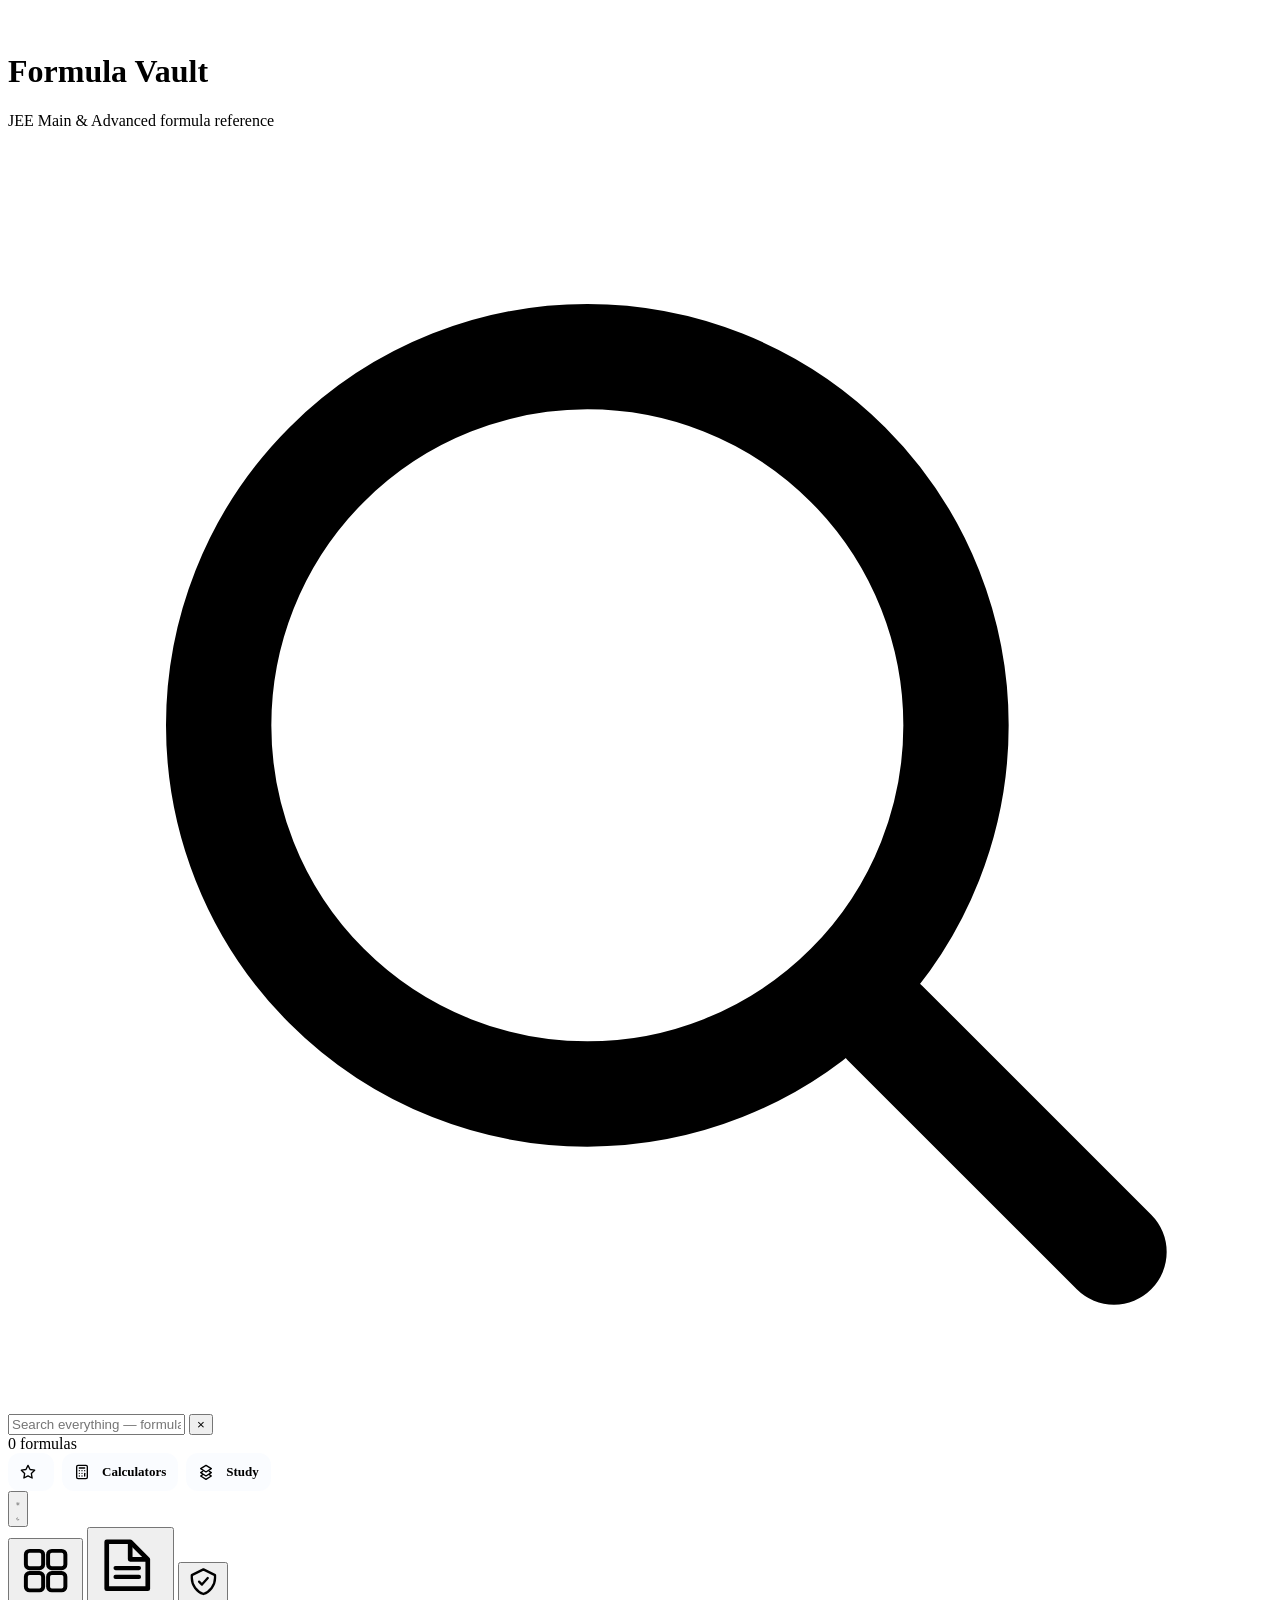
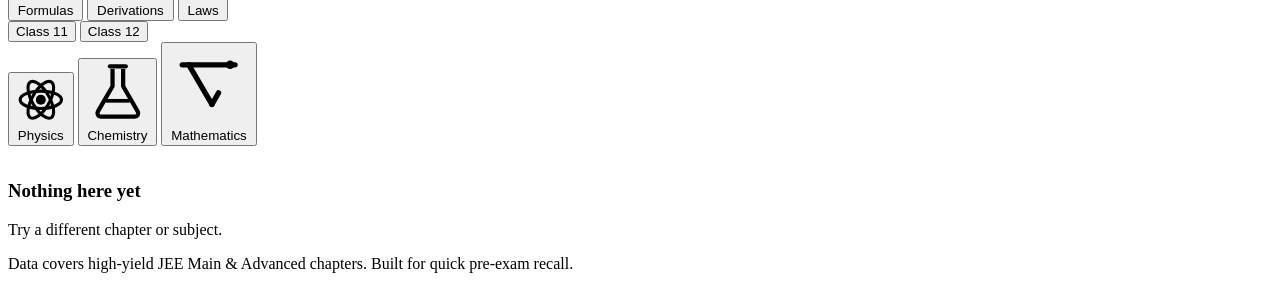
==== index.html @ ce6f6090 "chore: release 052 Low-end device performance mode: auto-detect limited hardware (prefers-reduced-mo" ====
<!DOCTYPE html>
<html lang="en" data-theme="dark">
<head>
<meta charset="UTF-8">
<meta name="viewport" content="width=device-width, initial-scale=1.0, viewport-fit=cover">
<meta name="color-scheme" content="dark light">
<meta name="theme-color" content="#060a13">
<title>Formula Vault — JEE Formula Reference</title>
<script>
(function(){
  try{
    var lite=false, nav=navigator, mq=window.matchMedia, cn=nav.connection||nav.mozConnection||nav.webkitConnection;
    if(mq && mq('(prefers-reduced-motion: reduce)').matches) lite=true;
    var dm=nav.deviceMemory; if(typeof dm==='number' && dm>0 && dm<=4) lite=true;
    var hc=nav.hardwareConcurrency; if(typeof hc==='number' && hc>0 && hc<=4) lite=true;
    if(cn){ if(cn.saveData===true) lite=true; var et=cn.effectiveType; if(et==='slow-2g'||et==='2g'||et==='3g') lite=true; }
    var pref=null; try{ pref=localStorage.getItem('fvault:perf'); }catch(e){}
    if(pref==='lite') lite=true; else if(pref==='full') lite=false;
    var el=document.documentElement;
    el.classList.add(lite?'perf-lite':'perf-full');
    window.__FV_LITE=lite;
    window.__FVsetPerf=function(mode){
      try{ localStorage.setItem('fvault:perf',mode); }catch(e){}
      var on=(mode==='lite');
      el.classList.toggle('perf-lite',on); el.classList.toggle('perf-full',!on);
      window.__FV_LITE=on;
      if(window.FV && window.FV.renderAll) window.FV.renderAll();
    };
  }catch(e){ document.documentElement.classList.add('perf-full'); }
})();
</script>
<link rel="stylesheet" href="css/base.css">
<link rel="stylesheet" href="css/layout.css">
<link rel="stylesheet" href="css/cards.css">
<link rel="stylesheet" href="css/features.css">
<script>
function frac(n,d){ return '<span class="frac"><span class="num">'+n+'</span><span class="den">'+d+'</span></span>'; }
</script>
</head>
<body>

<div class="bg">
  <div class="blob blob-1"></div>
  <div class="blob blob-2"></div>
  <div class="blob blob-3"></div>
</div>

<header class="top">
  <div class="top-row">
    <div class="brand">
      <div class="brand-mark">
        <svg width="20" height="20" viewBox="0 0 24 24" fill="none"><path d="M12 2L4 6.5V17.5L12 22L20 17.5V6.5L12 2Z" stroke="white" stroke-width="1.6" stroke-linejoin="round"/><path d="M12 2V22M4 6.5L20 17.5M20 6.5L4 17.5" stroke="white" stroke-width="1" stroke-opacity="0.55"/></svg>
      </div>
      <div class="brand-text">
        <h1>Formula Vault</h1>
        <p>JEE Main &amp; Advanced formula reference</p>
      </div>
    </div>
    <div class="search-wrap">
      <svg viewBox="0 0 24 24" fill="none"><circle cx="11" cy="11" r="7" stroke="currentColor" stroke-width="2"/><path d="M21 21L16.65 16.65" stroke="currentColor" stroke-width="2" stroke-linecap="round"/></svg>
      <input id="search" type="text" placeholder="Search everything — formulas, derivations & laws (typo-friendly)…" autocomplete="off" spellcheck="false">
      <button id="clearSearch" aria-label="Clear search">×</button>
    </div>
    <div class="count-pill" id="countPill">0 formulas</div>
    <div class="head-actions">
      <button class="hbtn glass" id="fvBtnFavs" title="Bookmarked formulas"><svg viewBox="0 0 24 24" width="16" height="16" fill="none" stroke="currentColor" stroke-width="2" stroke-linejoin="round"><polygon points="12 2 15.09 8.26 22 9.27 17 14.14 18.18 21.02 12 17.77 5.82 21.02 7 14.14 2 9.27 8.91 8.26 12 2"/></svg><span class="hbadge" id="fvFavCount"></span></button>
      <button class="hbtn glass" data-open="calc" title="Open calculators"><svg viewBox="0 0 24 24" width="16" height="16" fill="none" stroke="currentColor" stroke-width="2" stroke-linecap="round" stroke-linejoin="round"><rect width="16" height="20" x="4" y="2" rx="2"/><line x1="8" x2="16" y1="6" y2="6"/><line x1="16" x2="16" y1="14" y2="18"/><path d="M16 10h.01"/><path d="M12 10h.01"/><path d="M8 10h.01"/><path d="M12 14h.01"/><path d="M8 14h.01"/><path d="M12 18h.01"/><path d="M8 18h.01"/></svg><span class="lbl">Calculators</span></button>
      <button class="hbtn glass" data-open="study" title="Open study mode"><svg viewBox="0 0 24 24" width="16" height="16" fill="none" stroke="currentColor" stroke-width="2" stroke-linecap="round" stroke-linejoin="round"><path d="M12 2 4 7l8 5 8-5-8-5Z"/><path d="m17 11 3 2-8 5-8-5 3-2"/><path d="m17 16 3 2-8 5-8-5 3-2"/></svg><span class="lbl">Study</span></button>
      <button class="hbtn glass ai" id="fvBtnTutor" title="Open AI Tutor"><svg viewBox="0 0 24 24" width="16" height="16" fill="none" stroke="currentColor" stroke-width="2" stroke-linecap="round" stroke-linejoin="round"><path d="M12 3l1.9 5.6a2 2 0 0 0 1.3 1.3L20.8 12l-5.6 1.9a2 2 0 0 0-1.3 1.3L12 20.8l-1.9-5.6a2 2 0 0 0-1.3-1.3L3.2 12l5.6-1.9a2 2 0 0 0 1.3-1.3z"/><path d="M5 3v4"/><path d="M19 17v4"/><path d="M3 5h4"/><path d="M17 19h4"/></svg><span class="lbl">AI Tutor</span></button>
    </div>
    <button class="theme-toggle glass" id="themeToggle" aria-label="Toggle light and dark mode">
      <svg class="icon-sun" viewBox="0 0 24 24" fill="none"><circle cx="12" cy="12" r="4.3" stroke="currentColor" stroke-width="1.6"/><path d="M12 2.5V5M12 19V21.5M4.5 12H2M22 12H19.5M5.6 5.6L7.3 7.3M18.4 18.4L16.7 16.7M18.4 5.6L16.7 7.3M5.6 18.4L7.3 16.7" stroke="currentColor" stroke-width="1.6" stroke-linecap="round"/></svg>
      <svg class="icon-moon" viewBox="0 0 24 24" fill="none"><path d="M20 14.3A8.4 8.4 0 1 1 9.7 4a7 7 0 0 0 10.3 10.3Z" stroke="currentColor" stroke-width="1.6" stroke-linejoin="round"/></svg>
    </button>
  </div>
</header>

<div class="shell">

  <div class="controls" id="controlsWrap">
    <div class="seg mode-seg glass" id="modeSeg">
      <button data-mode="formulas" class="active">
        <svg viewBox="0 0 24 24" fill="none"><rect x="4" y="4" width="7" height="7" rx="1.5" stroke="currentColor" stroke-width="1.6"/><rect x="13" y="4" width="7" height="7" rx="1.5" stroke="currentColor" stroke-width="1.6"/><rect x="4" y="13" width="7" height="7" rx="1.5" stroke="currentColor" stroke-width="1.6"/><rect x="13" y="13" width="7" height="7" rx="1.5" stroke="currentColor" stroke-width="1.6"/></svg>
        Formulas
      </button>
      <button data-mode="derivations">
        <svg viewBox="0 0 24 24" fill="none"><path d="M4 4H12L18 10V20H4V4Z" stroke="currentColor" stroke-width="1.6" stroke-linejoin="round"/><path d="M12 4V10H18" stroke="currentColor" stroke-width="1.6" stroke-linejoin="round"/><path d="M7 13H15M7 16H15" stroke="currentColor" stroke-width="1.4" stroke-linecap="round"/></svg>
        Derivations
      </button>
      <button data-mode="laws">
        <svg viewBox="0 0 24 24" fill="none"><path d="M12 3L4 7V9C4 14 7.5 18.5 12 20C16.5 18.5 20 14 20 9V7L12 3Z" stroke="currentColor" stroke-width="1.6" stroke-linejoin="round"/><path d="M9 11.5L11 13.5L15 9" stroke="currentColor" stroke-width="1.6" stroke-linecap="round" stroke-linejoin="round"/></svg>
        Laws
      </button>
    </div>

    <div class="seg class-seg glass" id="classSeg">
      <button data-class="11" class="active">Class 11</button>
      <button data-class="12">Class 12</button>
    </div>

    <div class="seg subject-seg glass" id="subjectSeg">
      <button data-subject="physics" class="active">
        <svg viewBox="0 0 24 24" fill="none"><circle cx="12" cy="12" r="2.4" fill="currentColor"/><ellipse cx="12" cy="12" rx="10" ry="4.2" stroke="currentColor" stroke-width="1.5"/><ellipse cx="12" cy="12" rx="10" ry="4.2" stroke="currentColor" stroke-width="1.5" transform="rotate(60 12 12)"/><ellipse cx="12" cy="12" rx="10" ry="4.2" stroke="currentColor" stroke-width="1.5" transform="rotate(120 12 12)"/></svg>
        Physics
      </button>
      <button data-subject="chemistry">
        <svg viewBox="0 0 24 24" fill="none"><path d="M9 2H15" stroke="currentColor" stroke-width="1.6" stroke-linecap="round"/><path d="M10 3V9.5L4.5 19C4 19.9 4.6 21 5.6 21H18.4C19.4 21 20 19.9 19.5 19L14 9.5V3" stroke="currentColor" stroke-width="1.6" stroke-linejoin="round"/><path d="M7.5 15H16.5" stroke="currentColor" stroke-width="1.4"/></svg>
        Chemistry
      </button>
      <button data-subject="math">
        <svg viewBox="0 0 24 24" fill="none"><path d="M4 6H20" stroke="currentColor" stroke-width="1.6" stroke-linecap="round"/><path d="M6 6L13 18" stroke="currentColor" stroke-width="1.6" stroke-linecap="round"/><path d="M13 18L15 14.5" stroke="currentColor" stroke-width="1.6" stroke-linecap="round"/><circle cx="18.5" cy="6" r="1.3" fill="currentColor"/></svg>
        Mathematics
      </button>
    </div>

    <div class="chips glass" id="chapterChips" style="padding:8px;"></div>
  </div>


  <div id="grid"></div>

  <div id="fvToasts"></div>
  <div id="fvOverlayHost"></div>

  <footer class="foot">Data covers high-yield JEE Main &amp; Advanced chapters. Built for quick pre-exam recall.</footer>
</div>

<script src="js/data/formulas-11-physics.js"></script>
<script src="js/data/formulas-11-chemistry.js"></script>
<script src="js/data/formulas-11-math.js"></script>
<script src="js/data/formulas-12-physics.js"></script>
<script src="js/data/formulas-12-chemistry.js"></script>
<script src="js/data/formulas-12-math.js"></script>
<script src="js/data/derivations-11-physics.js"></script>
<script src="js/data/derivations-12-physics.js"></script>
<script src="js/data/derivations-11-chemistry.js"></script>
<script src="js/data/derivations-12-chemistry.js"></script>
<script src="js/data/derivations-11-math.js"></script>
<script src="js/data/derivations-12-math.js"></script>
<script src="js/data/laws-11-physics.js"></script>
<script src="js/data/laws-12-physics.js"></script>
<script src="js/data/laws-11-chemistry.js"></script>
<script src="js/data/laws-12-chemistry.js"></script>
<script src="js/data/laws-11-math.js"></script>
<script src="js/data/laws-12-math.js"></script>
<script src="js/core.js"></script>
<script src="js/app.js"></script>
</body>
</html>
---- css/features.css ----
/* ================= v2 enhancements ================= */
  :root{
    --acc: var(--blue);
    --acc-rgb: var(--blue-rgb);
    --good:#2fbf71; --bad:#ff5d6c;
    --ov-back: rgba(3,6,14,0.45);
  }
  html[data-theme="light"]{ --ov-back: rgba(30,64,120,0.18); }
  body[data-subject="chemistry"]{ --acc: var(--cyan); --acc-rgb: var(--cyan-rgb); }
  body[data-subject="math"]{ --acc: var(--indigo); --acc-rgb: var(--indigo-rgb); }

  /* header actions */
  .head-actions{ display:flex; align-items:center; gap:8px; flex-shrink:0; }
  .hbtn{ position:relative; height:38px; min-width:38px; padding:0 12px; border-radius:12px; border:1px solid var(--glass-border); background:var(--pill-bg); color:var(--text-hi); font-family:inherit; font-size:13px; font-weight:700; cursor:pointer; display:flex; align-items:center; justify-content:center; gap:6px; transition: all .3s var(--ease); }
  .hbtn:hover{ transform:translateY(-1px); border-color:var(--glass-border-strong); }
  .hbtn.ai{ background:linear-gradient(135deg, rgba(var(--acc-rgb),0.9), rgba(var(--indigo-rgb),0.85)); color:#fff; border:none; box-shadow:0 4px 16px rgba(var(--acc-rgb),0.4); }
  .hbtn.ai:hover{ filter:brightness(1.08); }
  .hbadge{ position:absolute; top:-5px; right:-5px; min-width:17px; height:17px; padding:0 4px; border-radius:999px; background:var(--amber); color:#fff; font-size:10px; font-weight:800; display:flex; align-items:center; justify-content:center; box-shadow:0 2px 6px rgba(0,0,0,.3); }
  .hbadge:empty{ display:none; }

  /* accent-aware chips + headings */
  .chip.active{ border-color:rgba(var(--acc-rgb),0.7); background:linear-gradient(135deg, rgba(var(--acc-rgb),0.92), rgba(var(--acc-rgb),0.6)); box-shadow:0 0 0 1px rgba(var(--acc-rgb),0.4), 0 4px 14px rgba(var(--acc-rgb),0.3); }
  .chapter-heading h2{ color:var(--acc); }
  mark{ background: rgba(var(--acc-rgb),0.18); color: inherit; border-radius:3px; padding:0 2px; }

  /* AI settings */
  .fv-ai-note{ font-size:12.5px; color:var(--text-low); line-height:1.55; margin:0 0 14px; }
  .ai-key-row{ border:1px solid var(--glass-border); border-radius:12px; padding:12px; margin-bottom:12px; background:var(--glass-fill);
    box-shadow:0 6px 18px rgba(0,0,0,.06); }
  .ai-key-head{ display:flex; align-items:center; gap:10px; margin-bottom:8px; }
  .ai-key-head b{ font-size:13.5px; }
  .ai-key-head a{ font-size:12px; color:var(--acc); text-decoration:none; font-weight:600; }
  .ai-key-head .ai-ok{ margin-left:auto; font-size:11.5px; font-weight:700; color:#2fbf71; }
  .ai-key-in{ display:flex; gap:8px; }
  .ai-key-in input{ flex:1; min-width:0; background:var(--glass-fill-strong); border:1px solid var(--glass-border); color:var(--text-hi);
    border-radius:10px; padding:9px 11px; font-size:13px; font-family:ui-monospace,SFMono-Regular,Consolas,monospace; outline:none; }
  .ai-key-in input:focus{ border-color:rgba(var(--acc-rgb),.6); box-shadow:0 0 0 3px rgba(var(--acc-rgb),.15); }
  .ai-key-in .fv-btn{ white-space:nowrap; }
  .ai-state{ font-size:12px; margin-top:8px; min-height:15px; }
  .ai-state .ai-ok{ color:#2fbf71; font-weight:600; }
  .ai-state .ai-err{ color:#FF375F; font-weight:600; }
  .ai-state .ai-wait{ color:var(--text-low); }
  .fv-err .fv-btn{ display:block; }

  /* card action buttons */
  .card-actions{ position:absolute; top:10px; right:10px; display:flex; gap:6px; z-index:3; }
  .card-btn{ width:28px; height:28px; border-radius:9px; border:1px solid var(--glass-border); background:var(--glass-fill-strong); color:var(--text-mid); font-size:13px; line-height:1; cursor:pointer; display:flex; align-items:center; justify-content:center; transition:all .25s var(--ease); backdrop-filter:blur(8px); font-family:inherit; padding:0; }
  .card-btn:hover{ transform:scale(1.12); color:var(--amber); border-color:rgba(255,159,10,.5); }
  .card-btn.fv-fav.active{ color:var(--amber); background:rgba(255,159,10,.16); border-color:rgba(255,159,10,.45); }
  .card-btn.fv-explain{ color:rgba(var(--acc-rgb),1); }
  .card-btn.fv-explain:hover{ color:var(--acc); border-color:rgba(var(--acc-rgb),.5); background:rgba(var(--acc-rgb),.12); }
  .face-front .card-tag, .face-front .card-title{ padding-right:44px; }

  /* reveal animations */
  #grid > *{ opacity:0; transform:translateY(16px) scale(0.985); transition:opacity .55s var(--ease), transform .55s var(--ease); animation:fvAutoIn .5s var(--ease) forwards 1.2s; }
  #grid > *.fv-in{ opacity:1; transform:none; }
  @keyframes fvAutoIn{ 0%{ opacity:0; transform:translateY(16px) scale(0.985); } 100%{ opacity:1; transform:none; } }
  .card-outer.fv-flash{ animation:cardflash 1.2s var(--ease); }
  @keyframes cardflash{ 0%,100%{ box-shadow:none; } 30%{ box-shadow:0 0 0 3px rgba(var(--acc-rgb),.55), 0 10px 40px rgba(var(--acc-rgb),.4); } }

  /* toasts */
  #fvToasts{ position:fixed; bottom:22px; left:50%; transform:translateX(-50%); display:flex; flex-direction:column; align-items:center; gap:8px; z-index:400; pointer-events:none; }
  .fv-toast{ background:rgba(15,22,40,.92); color:#fff; border:1px solid rgba(255,255,255,.14); backdrop-filter:blur(14px); padding:11px 18px; border-radius:999px; font-size:13px; font-weight:600; display:flex; gap:8px; align-items:center; box-shadow:0 10px 30px rgba(0,0,0,.4); opacity:0; transform:translateY(14px) scale(.95); transition:all .35s var(--ease); }
  .fv-toast span{ color:var(--amber); }
  .fv-toast.show{ opacity:1; transform:none; }
  html[data-theme="light"] .fv-toast{ background:rgba(255,255,255,.95); color:var(--text-hi); }

  /* confetti */
  .fv-confetti{ position:fixed; top:-12px; width:var(--sz,8px); height:calc(var(--sz,8px)*0.5); z-index:500; border-radius:2px; pointer-events:none; animation:fvfall 2.4s ease-in forwards; }
  @keyframes fvfall{ to{ transform:translateY(105vh) rotate(var(--rx,360deg)); opacity:.9; } }

  /* overlays */
  .fv-ov{ position:fixed; inset:0; z-index:300; display:flex; align-items:center; justify-content:center; padding:20px; }
  .fv-ov-back{ position:absolute; inset:0; background:var(--ov-back); opacity:0; transition:opacity .28s var(--ease); }
  .fv-ov-panel{ position:relative; background:rgba(11,20,36,0.72); -webkit-backdrop-filter:blur(34px) saturate(180%); backdrop-filter:blur(34px) saturate(180%); border:1px solid rgba(255,255,255,0.12); border-radius:22px; box-shadow:0 34px 90px rgba(0,0,0,.6), inset 0 1px 0 rgba(255,255,255,0.07); width:100%; max-width:620px; max-height:min(84vh, 760px); display:flex; flex-direction:column; overflow:hidden; opacity:0; transform:translateY(18px) scale(.97); transition:all .32s var(--ease); }
  html[data-theme="light"] .fv-ov-panel{ background:rgba(242,248,255,0.84); border-color:rgba(255,255,255,0.75); }
  .fv-ov.open .fv-ov-back{ opacity:1; }
  .fv-ov.open .fv-ov-panel{ opacity:1; transform:none; }
  .fv-modal-head{ display:flex; align-items:center; justify-content:space-between; gap:12px; padding:16px 18px 12px; border-bottom:1px solid var(--soft-border); }
  .fv-modal-head h3{ margin:0; font-size:16px; font-weight:800; }
  .fv-modal-body{ padding:16px 18px; overflow-y:auto; flex:1; }
  .fv-modal-foot{ padding:12px 18px; border-top:1px solid var(--soft-border); display:flex; justify-content:flex-end; gap:10px; }
  .fv-icon-btn{ width:32px; height:32px; border-radius:10px; border:1px solid var(--glass-border); background:var(--soft-fill); color:var(--text-hi); cursor:pointer; font-size:13px; display:flex; align-items:center; justify-content:center; }
  .fv-icon-btn:hover{ background:var(--soft-fill-hover); }
  .fv-btn{ font-family:inherit; font-weight:700; font-size:13.5px; padding:10px 18px; border-radius:12px; cursor:pointer; border:1px solid var(--glass-border-strong); background:var(--pill-bg); color:var(--text-hi); transition:all .25s var(--ease); }
  .fv-btn:hover{ transform:translateY(-1px); }
  .fv-btn.primary{ background:linear-gradient(135deg, rgba(var(--acc-rgb),0.95), rgba(var(--indigo-rgb),0.9)); color:#fff; border:none; box-shadow:0 4px 16px rgba(var(--acc-rgb),0.4); }
  .fv-btn.danger{ color:var(--bad); border-color:rgba(255,93,108,.4); }
  .ctx-pill{ font-size:11px; font-weight:700; color:var(--acc); background:rgba(var(--acc-rgb),0.12); border:1px solid rgba(var(--acc-rgb),0.28); padding:4px 10px; border-radius:999px; }


  /* drawer (AI tutor) */
  .fv-ov.drawer{ justify-content:flex-end; padding:0; }
  .fv-ov.drawer .fv-ov-panel{ max-width:460px; height:100%; max-height:none; border-radius:0; transform:translateX(60px); opacity:0; }
  .fv-ov.drawer.open .fv-ov-panel{ transform:none; opacity:1; }
  .fv-drawer-head{ display:flex; align-items:center; justify-content:space-between; gap:10px; padding:14px 16px; border-bottom:1px solid var(--soft-border); flex-wrap:wrap; }
  .fv-drawer-title{ display:flex; align-items:center; gap:10px; font-weight:800; font-size:15px; }
  .ai-dot{ width:9px; height:9px; border-radius:50%; background:var(--acc); animation:aidot 1.8s infinite; }
  @keyframes aidot{ 0%{box-shadow:0 0 0 0 rgba(var(--acc-rgb),.45)} 70%{box-shadow:0 0 0 9px rgba(var(--acc-rgb),0)} 100%{box-shadow:0 0 0 0 rgba(var(--acc-rgb),0)} }
  .fv-drawer-actions{ display:flex; gap:8px; align-items:center; }
  .fv-sel{ font-family:inherit; font-size:12px; font-weight:600; color:var(--text-hi); background:var(--soft-fill); border:1px solid var(--glass-border); border-radius:10px; padding:6px 8px; outline:none; cursor:pointer; }
  .fv-sel option{ color:#111; }
  .fv-chat{ flex:1; overflow-y:auto; padding:16px; display:flex; flex-direction:column; gap:12px; }
  .msg{ max-width:88%; padding:11px 14px; border-radius:16px; font-size:13.5px; line-height:1.6; animation:msgin .3s var(--ease); }
  @keyframes msgin{ from{opacity:0; transform:translateY(8px);} to{opacity:1; transform:none;} }
  .msg.user{ align-self:flex-end; background:linear-gradient(135deg, rgba(var(--acc-rgb),0.95), rgba(var(--indigo-rgb),0.9)); color:#fff; border-bottom-right-radius:6px; }
  .msg.ai{ align-self:flex-start; background:var(--soft-fill); border:1px solid var(--soft-border); border-bottom-left-radius:6px; }
  .msg.ai code{ background:rgba(120,150,255,.14); padding:1px 6px; border-radius:6px; font-size:12px; }
  .msg .caret{ display:inline-block; width:8px; height:15px; background:var(--acc); margin-left:2px; vertical-align:text-bottom; animation:blink 1s steps(2) infinite; border-radius:2px; }
  @keyframes blink{ 50%{opacity:0;} }
  .fv-stream-status{ font-size:10.5px; color:var(--text-low); margin-top:6px; }
  .fv-err{ margin-top:8px; color:var(--bad); font-size:12px; font-weight:600; }
  .stoptag{ color:var(--text-low); font-size:11px; }
  .fv-typing{ display:inline-flex; gap:5px; padding:6px 2px; }
  .fv-typing i{ width:7px; height:7px; border-radius:50%; background:var(--text-low); animation:typing 1.2s infinite; }
  .fv-typing i:nth-child(2){ animation-delay:.18s; } .fv-typing i:nth-child(3){ animation-delay:.36s; }
  @keyframes typing{ 0%,60%,100%{transform:none; opacity:.4;} 30%{transform:translateY(-5px); opacity:1;} }
  .fv-suggest{ display:flex; gap:8px; overflow-x:auto; padding:10px 14px; border-top:1px solid var(--soft-border); scrollbar-width:none; }
  .fv-suggest::-webkit-scrollbar{ display:none; }
  .fv-sug{ flex-shrink:0; font-size:12px; font-weight:600; color:var(--text-mid); background:var(--soft-fill); border:1px solid var(--soft-border); border-radius:999px; padding:7px 13px; cursor:pointer; transition:all .25s var(--ease); font-family:inherit; }
  .fv-sug:hover{ color:var(--text-hi); border-color:rgba(var(--acc-rgb),.5); }
  .fv-chat-input{ display:flex; gap:10px; padding:12px 14px; border-top:1px solid var(--soft-border); align-items:flex-end; }
  .fv-chat-input textarea{ flex:1; resize:none; max-height:120px; border-radius:14px; border:1px solid var(--glass-border); background:var(--input-bg); color:var(--text-hi); font-family:inherit; font-size:13.5px; padding:10px 14px; outline:none; line-height:1.5; }
  .fv-chat-input textarea:focus{ border-color:rgba(var(--acc-rgb),.6); box-shadow:0 0 0 3px rgba(var(--acc-rgb),.15); }
  .fv-send{ min-width:74px; height:42px; flex-shrink:0; border-radius:13px; border:none; background:linear-gradient(135deg, rgba(var(--acc-rgb),0.95), rgba(var(--indigo-rgb),0.9)); color:#fff; font-size:13.5px; font-weight:700; font-family:inherit; cursor:pointer; transition:all .25s var(--ease); padding:0 16px; }
  .fv-send:hover{ transform:scale(1.06); }
  .fv-send:disabled{ opacity:.5; transform:none; cursor:default; }
  .fv-txtbtn{ font-family:inherit; font-size:12px; font-weight:700; color:var(--text-mid); background:var(--soft-fill); border:1px solid var(--glass-border); border-radius:9px; padding:7px 11px; cursor:pointer; transition:all .25s var(--ease); white-space:nowrap; }
  .fv-txtbtn:hover{ color:var(--text-hi); border-color:rgba(var(--acc-rgb),.5); }
  .fv-txtbtn svg{ vertical-align:-3px; margin-right:5px; }
  .hbtn svg, .fv-btn svg{ vertical-align:-3px; margin-right:6px; }
  .calc-tab svg{ width:14px; height:14px; vertical-align:-2px; margin-right:5px; }
  .fv-modal-head h3 svg{ width:17px; height:17px; vertical-align:-3px; margin-right:7px; }
  .card-btn svg{ width:15px; height:15px; }
  .fv-drawer-body{ display:flex; flex:1; min-height:0; }
  .fv-drawer-main{ flex:1; min-width:0; display:flex; flex-direction:column; }
  .fv-ov.drawer .fv-threads{ display:none; }
  .fv-ov.drawer.threads-open .fv-threads{ display:flex; flex-shrink:0; flex-direction:column; gap:6px; overflow-y:auto; width:220px; min-width:220px; padding:12px 10px; border-right:1px solid var(--soft-border); }
  .fv-threads-head{ display:flex; align-items:center; justify-content:space-between; gap:8px; padding:0 4px 8px; border-bottom:1px solid var(--soft-border); margin-bottom:6px; }
  .fv-threads-acts{ display:flex; align-items:center; gap:6px; }
  .fv-threads-head b{ font-size:11px; text-transform:uppercase; letter-spacing:.05em; color:var(--text-low); }
  .fv-thread{ display:flex; align-items:center; gap:6px; border:1px solid var(--glass-border); background:var(--soft-fill); border-radius:11px; padding:9px 10px; cursor:pointer; transition:all .2s var(--ease); }
  .fv-thread:hover{ border-color:rgba(var(--acc-rgb),.45); }
  .fv-thread.active{ border-color:rgba(var(--acc-rgb),.6); background:rgba(var(--acc-rgb),.13); }
  .fv-thread-main{ flex:1; min-width:0; }
  .fv-thread-main b{ display:block; font-size:12.5px; font-weight:700; color:var(--text-hi); white-space:nowrap; overflow:hidden; text-overflow:ellipsis; }
  .fv-thread-main span{ font-size:10px; color:var(--text-low); font-weight:600; }
  .fv-thread-x{ width:22px; height:22px; flex-shrink:0; border:none; background:transparent; color:var(--text-low); border-radius:6px; cursor:pointer; font-size:15px; line-height:1; }
  .fv-thread-x:hover{ color:var(--bad); background:rgba(255,93,108,.12); }
  .fv-threads-empty{ font-size:12px; color:var(--text-low); text-align:center; padding:24px 8px; font-weight:600; }

  /* revision sheet builder */
  .sh-groups{ display:grid; grid-template-columns:repeat(auto-fill,minmax(215px,1fr)); gap:9px; }
  .sh-chip{ border:1px solid var(--glass-border); background:var(--soft-fill); border-radius:12px; padding:9px 12px; cursor:pointer; transition:all .22s var(--ease); }
  .sh-chip:hover{ border-color:var(--glass-border-strong); }
  .sh-chip span{ display:block; font-size:12.5px; font-weight:700; color:var(--text-hi); }
  .sh-chip i{ font-style:normal; font-size:10.5px; color:var(--text-low); font-weight:600; }
  .sh-chip.sel{ border-color:rgba(var(--acc-rgb),.65); background:rgba(var(--acc-rgb),.13); box-shadow:0 0 0 1px rgba(var(--acc-rgb),.35); }
  .sh-toolbar{ display:flex; gap:9px; flex-wrap:wrap; margin-bottom:12px; }
  .sh-scroll{ max-height:50vh; overflow-y:auto; border:1px solid var(--soft-border); border-radius:14px; padding:14px; background:var(--soft-fill); }
  .sheet{ columns:2; column-gap:18px; }
  .sheet-head{ break-inside:avoid; margin-bottom:10px; }
  .sheet-head h1{ font-size:17px; margin:0 0 3px; letter-spacing:-.01em; }
  .sheet-head p{ margin:0; font-size:11px; color:var(--text-low); }
  .sheet-item{ break-inside:avoid; border:1px solid var(--soft-border); border-left:3px solid var(--acc); background:var(--glass-fill); border-radius:10px; padding:9px 11px; margin:0 0 10px; position:relative; }
  .si-ch{ font-size:9px; font-weight:800; text-transform:uppercase; letter-spacing:.06em; color:var(--acc); }
  .si-t{ font-size:12px; font-weight:700; color:var(--text-hi); line-height:1.35; }
  .si-eq{ font-size:13.5px; font-family:"New York", ui-serif, Georgia, serif; font-style:italic; color:var(--text-hi); margin:3px 0; line-height:1.45; overflow-wrap:anywhere; }
  .si-eq sup,.si-eq sub{ font-size:.62em; font-style:normal; }
  .si-eq .frac{ display:inline-flex; flex-direction:column; vertical-align:middle; text-align:center; margin:0 4px; line-height:1.15; }
  .si-eq .frac .num{ border-bottom:1.3px solid currentColor; padding:0 3px 2px; }
  .si-eq .frac .den{ padding:2px 3px 0; }
  .si-sym{ font-size:10px; color:var(--text-mid); line-height:1.5; }
  .si-sym span{ display:inline-block; margin-right:9px; }
  .si-sym b{ color:var(--text-hi); font-style:italic; }
  .si-tip{ font-size:10px; color:var(--text-mid); border-top:1px dashed var(--soft-border); margin-top:5px; padding-top:4px; }
  .si-x{ position:absolute; top:6px; right:6px; width:20px; height:20px; border-radius:6px; border:none; background:transparent; color:var(--text-low); font-size:10px; cursor:pointer; opacity:0; transition:opacity .2s; }
  .sheet-item:hover .si-x{ opacity:1; }
  .si-x:hover{ color:var(--bad); }
  @media (max-width:640px){ .sheet{ columns:1; } }
  @media print{
    body > *:not(#fvOverlayHost){ display:none !important; }
    #fvOverlayHost .fv-ov:not(.sheet-modal){ display:none !important; }
    #fvOverlayHost .fv-ov.sheet-modal .fv-ov-back,
    #fvOverlayHost .fv-ov.sheet-modal .fv-modal-head,
    #fvOverlayHost .fv-ov.sheet-modal .sh-toolbar{ display:none !important; }
    #fvOverlayHost .fv-ov.sheet-modal .fv-ov-panel{ max-width:none; max-height:none; border:none; box-shadow:none; background:#fff !important; border-radius:0; }
    #fvOverlayHost .fv-ov.sheet-modal .fv-modal-body{ padding:0; overflow:visible !important; }
    .sh-scroll{ max-height:none !important; overflow:visible !important; border:none !important; background:#fff !important; padding:0 !important; }
    .sheet{ columns:2; column-gap:22px; }
    .sheet-item{ break-inside:avoid; background:#fff !important; border:1px solid #bbb !important; border-left:3px solid #333 !important; box-shadow:none !important; }
    .sheet-item *, .sheet-head h1, .sheet-head p{ color:#111 !important; }
    .si-ch{ color:#444 !important; }
    @page{ margin:12mm; }
  }

  /* study mode */
  .fv-ov.study{ padding:0; }
  .fv-ov.study .fv-ov-panel{ max-width:none; width:100%; height:100%; max-height:none; border-radius:0; background:transparent; border:none; box-shadow:none; display:flex; flex-direction:column; align-items:center; justify-content:center; padding:18px; }
  .study-top{ position:absolute; top:18px; left:0; right:0; display:flex; align-items:center; justify-content:center; gap:14px; padding:0 18px; }
  .study-progress{ flex:1; max-width:420px; height:6px; border-radius:99px; background:var(--soft-fill); overflow:hidden; border:1px solid var(--soft-border); }
  .study-progress i{ display:block; height:100%; background:linear-gradient(90deg,var(--acc),var(--indigo)); transition:width .4s var(--ease); border-radius:99px; }
  .study-card{ width:min(620px, 92vw); height:min(380px, 56vh); perspective:1600px; cursor:pointer; }
  .study-inner{ position:relative; width:100%; height:100%; transform-style:preserve-3d; transition:transform .6s var(--ease); }
  .study-card.flipped .study-inner{ transform:rotateY(180deg); }
  .study-face{ position:absolute; inset:0; backface-visibility:hidden; -webkit-backface-visibility:hidden; border-radius:24px; border:1px solid var(--glass-border-strong); background:var(--glass-fill); backdrop-filter:blur(24px) saturate(180%); box-shadow:0 24px 70px rgba(0,0,0,.45); display:flex; flex-direction:column; align-items:center; justify-content:center; text-align:center; padding:30px; gap:14px; }
  .study-face.back{ transform:rotateY(180deg); overflow-y:auto; justify-content:flex-start; padding-top:26px; }
  .study-face .s-tag{ font-size:11px; font-weight:800; letter-spacing:.06em; text-transform:uppercase; color:var(--acc); }
  .study-face .s-title{ font-size:19px; font-weight:800; line-height:1.3; }
  .study-face .s-eq{ font-size:26px; font-family:"New York", ui-serif, Georgia, serif; font-style:italic; line-height:1.5; overflow-wrap:anywhere; }
  .study-face .s-body{ font-size:13px; color:var(--text-mid); text-align:left; line-height:1.6; width:100%; }
  .study-btns{ display:flex; gap:12px; margin-top:22px; }
  .study-btns .fv-btn{ min-width:130px; padding:12px 20px; }
  .study-btns .again{ border-color:rgba(255,93,108,.5); color:var(--bad); }
  .study-btns .got{ background:linear-gradient(135deg, rgba(47,191,113,.9), rgba(47,191,113,.7)); color:#fff; border:none; }
  .study-btns .k{ opacity:.55; font-size:10px; border:1px solid currentColor; border-radius:5px; padding:1px 5px; margin-left:4px; }
  .study-hintkeys{ margin-top:14px; font-size:11px; color:var(--text-low); }

  /* calculators */
  .fv-ov.calc-modal .fv-ov-panel{ max-width:720px; }
  .calc-mode-tabs{ display:flex; gap:6px; overflow-x:auto; padding:0 18px 12px; scrollbar-width:none; }
  .calc-mode-tabs::-webkit-scrollbar{ display:none; }
  .calc-mode-tab{ flex-shrink:0; font-family:inherit; font-size:12.5px; font-weight:700; padding:9px 15px; border-radius:999px; border:1px solid var(--glass-border); background:var(--soft-fill); color:var(--text-mid); cursor:pointer; transition:all .25s var(--ease); white-space:nowrap; }
  .calc-mode-tab:hover{ color:var(--text-hi); border-color:var(--glass-border-strong); }
  .calc-mode-tab.active{ color:#fff; background:linear-gradient(135deg, rgba(var(--acc-rgb),0.92), rgba(var(--indigo-rgb),0.8)); border-color:transparent; box-shadow:0 3px 12px rgba(var(--acc-rgb),0.4); }
  .calc-view{ display:none; }
  .calc-view.active{ display:block; }
  .calc-tabs{ display:flex; gap:6px; flex-wrap:wrap; margin:0 0 12px; }
  .calc-tab{ font-family:inherit; font-size:12px; font-weight:700; padding:8px 13px; border-radius:999px; border:1px solid var(--glass-border); background:var(--soft-fill); color:var(--text-mid); cursor:pointer; transition:all .25s var(--ease); display:inline-flex; align-items:center; }
  .calc-tab.active{ color:#fff; background:linear-gradient(135deg, rgba(var(--acc-rgb),0.92), rgba(var(--acc-rgb),0.6)); border-color:transparent; }
  .calc-grid{ display:grid; grid-template-columns:1fr 1fr; gap:12px; }
  .calc-field label{ display:block; font-size:11px; font-weight:700; color:var(--text-low); text-transform:uppercase; letter-spacing:.04em; margin-bottom:5px; }
  .calc-field input{ width:100%; padding:10px 12px; border-radius:11px; border:1px solid var(--glass-border); background:var(--input-bg); color:var(--text-hi); font-family:inherit; font-size:14px; outline:none; }
  .calc-field input:focus{ border-color:rgba(var(--acc-rgb),.6); box-shadow:0 0 0 3px rgba(var(--acc-rgb),.14); }
  .calc-fml{ grid-column:1/-1; font-family:"New York", ui-serif, Georgia, serif; font-style:italic; font-size:15px; color:var(--text-hi); background:rgba(var(--acc-rgb),0.08); border:1px solid rgba(var(--acc-rgb),0.22); border-radius:14px; padding:11px 15px; line-height:1.6; overflow-wrap:anywhere; }
  .calc-out{ grid-column:1/-1; border-radius:14px; border:1px solid rgba(var(--acc-rgb),.3); background:linear-gradient(135deg, rgba(var(--acc-rgb),0.12), rgba(var(--acc-rgb),0.04)); padding:13px 16px; font-size:14px; line-height:1.7; overflow-wrap:anywhere; word-break:break-word; }
  .calc-out:empty{ display:none; }
  .calc-out b{ color:var(--acc); }

  /* keypad calculators */
  .cal-display{ border:1px solid var(--glass-border); background:var(--input-bg); border-radius:14px; padding:12px 16px; margin-bottom:12px; min-height:76px; display:flex; flex-direction:column; justify-content:center; align-items:flex-end; gap:4px; }
  .cal-expr{ font-size:24px; font-weight:700; color:var(--text-hi); font-family:ui-monospace,SFMono-Regular,Consolas,monospace; text-align:right; width:100%; overflow-wrap:anywhere; line-height:1.25; }
  .cal-result{ font-size:13px; color:var(--acc); font-weight:700; text-align:right; width:100%; min-height:16px; overflow-wrap:anywhere; }
  .cal-pad{ display:grid; gap:8px; }
  .cal-pad.pad-4{ grid-template-columns:repeat(4,1fr); }
  .cal-pad.pad-5{ grid-template-columns:repeat(5,1fr); gap:6px; }
  .cal-k{ font-family:inherit; font-size:18px; font-weight:700; color:var(--text-hi); background:var(--soft-fill); border:1px solid var(--glass-border); border-radius:12px; height:50px; cursor:pointer; transition:all .18s var(--ease); display:flex; align-items:center; justify-content:center; padding:0; }
  .cal-pad.pad-5 .cal-k{ font-size:15px; height:44px; }
  .cal-k:hover{ border-color:var(--glass-border-strong); background:var(--soft-fill-hover); }
  .cal-k:active{ transform:scale(0.96); }
  .cal-k[data-sp="2"]{ grid-column:span 2; }
  .cal-k[data-k="eq"]{ background:linear-gradient(135deg, rgba(var(--acc-rgb),0.95), rgba(var(--indigo-rgb),0.9)); color:#fff; border:none; box-shadow:0 4px 14px rgba(var(--acc-rgb),0.38); }
  .cal-k[data-k="clear"], .cal-k[data-k="back"]{ color:var(--bad); }
  .cal-k[data-k="op"]{ color:var(--acc); }
  .cal-ctrl{ display:flex; gap:8px; margin-bottom:12px; }
  .cal-ctrl select{ flex:1; min-width:0; font-family:inherit; font-size:13px; font-weight:600; color:var(--text-hi); background:var(--soft-fill); border:1px solid var(--glass-border); border-radius:11px; padding:9px 11px; outline:none; cursor:pointer; }
  .cal-ctrl select option{ color:#111; }
  .cal-ctrl-b{ font-family:inherit; font-size:12.5px; font-weight:800; color:var(--text-hi); background:var(--soft-fill); border:1px solid var(--glass-border); border-radius:11px; padding:9px 14px; cursor:pointer; letter-spacing:.03em; }
  .cal-ctrl-b:hover{ border-color:var(--glass-border-strong); }

  /* graphing */
  .graph-ctrl{ display:flex; align-items:center; gap:8px; margin-bottom:10px; flex-wrap:wrap; }
  .graph-y{ font-family:"New York", ui-serif, Georgia, serif; font-style:italic; font-size:17px; color:var(--text-hi); }
  #graphExpr{ flex:1; min-width:140px; font-family:ui-monospace,SFMono-Regular,Consolas,monospace; font-size:14px; color:var(--text-hi); background:var(--input-bg); border:1px solid var(--glass-border); border-radius:11px; padding:10px 12px; outline:none; }
  #graphExpr:focus{ border-color:rgba(var(--acc-rgb),.6); box-shadow:0 0 0 3px rgba(var(--acc-rgb),.14); }
  .graph-b{ font-family:inherit; font-size:14px; font-weight:800; color:var(--text-hi); background:var(--soft-fill); border:1px solid var(--glass-border); border-radius:10px; min-width:38px; height:38px; padding:0 12px; cursor:pointer; }
  .graph-b:hover{ border-color:var(--glass-border-strong); }
  .graph-wrap{ position:relative; border:1px solid var(--glass-border); border-radius:14px; overflow:hidden; }
  #graphCanvas{ display:block; width:100%; height:46vh; min-height:240px; touch-action:none; cursor:crosshair; }
  .graph-hint{ font-size:11px; color:var(--text-low); text-align:center; margin-top:8px; font-weight:600; }

  /* enhanced scientific + split + multi-graph */
  .cal-pad.pad-6{ grid-template-columns:repeat(6,1fr); gap:5px; }
  .cal-pad.pad-6 .cal-k{ font-size:14px; height:40px; }
  .cal-pad.pad-6 .cal-k[data-sp="2"]{ grid-column:span 2; }
  .cal-ctrl-b.on{ color:#fff; background:linear-gradient(135deg, rgba(var(--acc-rgb),0.95), rgba(var(--indigo-rgb),0.9)); border-color:transparent; box-shadow:0 3px 12px rgba(var(--acc-rgb),0.4); }

  .calc-cats{ display:flex; gap:6px; flex-wrap:wrap; margin:0 0 10px; }
  .calc-cat-chip{ font-family:inherit; font-size:11.5px; font-weight:700; padding:6px 13px; border-radius:999px; border:1px solid var(--glass-border); background:var(--soft-fill); color:var(--text-mid); cursor:pointer; transition:all .25s var(--ease); }
  .calc-cat-chip:hover{ color:var(--text-hi); border-color:var(--glass-border-strong); }
  .calc-cat-chip.active{ color:#fff; background:linear-gradient(135deg, rgba(var(--acc-rgb),0.92), rgba(var(--indigo-rgb),0.8)); border-color:transparent; box-shadow:0 3px 12px rgba(var(--acc-rgb),0.4); }
  .calc-tab-head{ width:100%; font-size:10px; font-weight:800; letter-spacing:.08em; text-transform:uppercase; color:var(--text-low); margin:10px 2px 2px; }

  .calc-split{ display:grid; grid-template-columns:minmax(300px,360px) 1fr; gap:14px; align-items:start; }
  .sciplot-plot{ width:100%; margin-top:10px; }
  @media (max-width:860px){ .calc-split{ grid-template-columns:1fr; } }
  .fv-ov.calc-modal .fv-ov-panel.sciplot-wide{ max-width:980px; }

  .g-toolbar{ display:flex; align-items:flex-start; gap:8px; margin-bottom:8px; flex-wrap:wrap; }
  .g-list{ display:flex; flex-direction:column; gap:6px; flex:1 1 100%; min-width:200px; }
  .g-row{ display:flex; align-items:center; gap:8px; }
  .g-dot{ width:15px; height:15px; border-radius:50%; border:2px solid rgba(255,255,255,0.28); flex:none; cursor:pointer; box-shadow:0 0 6px rgba(0,0,0,.3) inset; }
  html[data-theme="light"] .g-dot{ border-color:rgba(0,0,0,.28); }
  .g-inp{ flex:1; min-width:70px; font-family:ui-monospace,SFMono-Regular,Consolas,monospace; font-size:13.5px; color:var(--text-hi); background:var(--input-bg); border:1px solid var(--glass-border); border-radius:10px; padding:8px 11px; outline:none; }
  .g-inp:focus{ border-color:rgba(var(--acc-rgb),.6); box-shadow:0 0 0 3px rgba(var(--acc-rgb),.14); }
  .g-x{ width:30px; height:32px; border-radius:9px; border:1px solid var(--glass-border); background:transparent; color:var(--text-low); cursor:pointer; font-size:15px; flex:none; }
  .g-x:hover{ color:var(--bad); border-color:rgba(255,93,108,.45); }
  .g-empty{ font-size:11.5px; color:var(--text-low); font-weight:600; padding:2px 0; }
  .g-range{ display:flex; gap:6px; align-items:center; flex-wrap:wrap; margin-bottom:8px; }
  .g-range label{ font-size:10.5px; color:var(--text-low); font-weight:800; margin-right:-2px; }
  .g-range input{ width:76px; font-family:ui-monospace,Consolas,monospace; font-size:11.5px; color:var(--text-hi); background:var(--input-bg); border:1px solid var(--glass-border); border-radius:9px; padding:6px 8px; outline:none; }
  .g-range input:focus{ border-color:rgba(var(--acc-rgb),.6); }
  .graph-b.tiny{ font-size:12px; min-width:34px; height:32px; padding:0 10px; }
  #spCanvas{ display:block; width:100%; height:42vh; min-height:220px; touch-action:none; cursor:crosshair; }

  /* favourites list */
  .fav-row{ display:flex; align-items:center; gap:11px; padding:11px 12px; border:1px solid var(--soft-border); border-radius:13px; margin-bottom:8px; transition:all .22s var(--ease); }
  .fav-row:hover{ border-color:var(--glass-border-strong); transform:translateX(3px); }
  .fav-dot{ width:9px; height:9px; border-radius:50%; flex-shrink:0; }
  .fav-main{ flex:1; min-width:0; cursor:pointer; }
  .fav-main b{ display:block; font-size:13px; white-space:nowrap; overflow:hidden; text-overflow:ellipsis; }
  .fav-main span{ font-size:11px; color:var(--text-low); }
  .fav-x{ width:28px; height:28px; border-radius:9px; border:1px solid var(--glass-border); background:var(--soft-fill); color:var(--text-mid); cursor:pointer; font-size:12px; flex-shrink:0; }
  .fav-x:hover{ color:var(--bad); border-color:rgba(255,93,108,.4); }

  @media (max-width:640px){
    .fv-ov.drawer .fv-ov-panel{ max-width:100vw; }
    .calc-grid{ grid-template-columns:1fr; }
    .head-actions .hbtn:not(.ai){ min-width:34px; padding:0 9px; font-size:12px; }
  }

  /* -------- responsive / frame safety -------- */
  .fv-modal-head h3, .fv-drawer-title{ min-width:0; overflow-wrap:anywhere; }
  .fv-chat .msg{ overflow-wrap:anywhere; word-break:break-word; }
  .fv-chat-input textarea{ overflow-wrap:anywhere; }
  .sheet-head h1{ overflow-wrap:anywhere; }
  .fv-ov{ padding:14px; }
  .fv-ov-panel{ max-height:min(88vh, 780px); }
  @media (max-height:600px){
    .fv-ov-panel{ max-height:92vh; }
    .sh-scroll{ max-height:46vh; }
  }
  @media (max-width:360px){
    .fv-ov-panel{ border-radius:18px; }
    .study-btns .fv-btn{ min-width:112px; padding:10px 12px; font-size:12.5px; }
  }

  /* ================= mobile optimizations ================= */
  .fv-modal-body, .fv-chat, .fv-threads, .sh-scroll, .fv-suggest, .chips{ -webkit-overflow-scrolling: touch; overscroll-behavior: contain; }
  #fvToasts{ bottom: calc(20px + env(safe-area-inset-bottom)); max-width: calc(100vw - 24px); }
  .fv-toast{ max-width:100%; text-align:center; }
  @supports (height: 100dvh){
    .fv-ov-panel{ max-height: min(88dvh, 780px); }
  }

  @media (pointer: coarse){
    .fv-icon-btn{ width:40px; height:40px; border-radius:12px; }
    .fv-txtbtn{ padding:9px 13px; font-size:12.5px; }
    .fv-btn{ padding:11px 18px; }
    .calc-tab{ padding:10px 15px; }
    .fav-x{ width:34px; height:34px; }
    .si-x{ opacity:1; width:26px; height:26px; font-size:13px; }
    .card-btn{ width:36px; height:36px; border-radius:11px; }
    .card-btn svg{ width:17px; height:17px; }
    .face-front .card-tag, .face-front .card-title{ padding-right:84px; }
    .card-outer:hover .card-inner{ transform:none; }
    .card-outer:hover .face{ border-color:var(--glass-border); }
  }

  @media (max-width: 640px){
    .fv-ov{ padding: calc(10px + env(safe-area-inset-top)) calc(10px + env(safe-area-inset-right)) calc(10px + env(safe-area-inset-bottom)) calc(10px + env(safe-area-inset-left)); }
    .fv-ov.drawer, .fv-ov.study{ padding:0; }
    .head-actions{ gap:5px; }
    .head-actions .hbtn{ height:38px; min-width:36px; padding:0 8px; }
    .head-actions .hbtn:not(.ai){ font-size:12px; }
    .head-actions .lbl{ display:none; }

    .fv-modal-head{ padding:12px 14px 10px; }
    .fv-modal-body{ padding:14px 14px calc(14px + env(safe-area-inset-bottom)); }
    .fv-modal-foot{ padding:12px 14px calc(12px + env(safe-area-inset-bottom)); }
    .fv-modal-head h3{ font-size:15px; }

    .fv-ov.drawer .fv-ov-panel{ max-width:100vw; }
    .fv-drawer-head{ padding-top: calc(12px + env(safe-area-inset-top)); }
    .fv-chat{ padding:14px; }
    .msg{ max-width:92%; }
    .fv-chat-input{ padding-bottom: calc(10px + env(safe-area-inset-bottom)); }

    .calc-mode-tabs{ padding:0 14px 10px; }
    .cal-pad.pad-5 .cal-k{ font-size:13px; height:42px; }
    #graphCanvas{ height:40vh; min-height:200px; }
    .sh-groups{ grid-template-columns:repeat(auto-fill,minmax(150px,1fr)); }
    .sh-scroll{ max-height:44vh; }
    .sheet{ columns:1; }

    .study-top{ top: calc(16px + env(safe-area-inset-top)); }
    .fv-ov.study .fv-ov-panel{ padding-top: calc(16px + env(safe-area-inset-top)); padding-bottom: calc(16px + env(safe-area-inset-bottom)); }
    .study-card{ width:94vw; height:min(460px, 60vh); }
    .study-face{ padding:22px; border-radius:20px; }
    .study-face .s-eq{ font-size:23px; }
    .study-face .s-title{ font-size:17px; }
    .study-btns{ width:100%; max-width:420px; margin-top:18px; }
    .study-btns .fv-btn{ flex:1; min-width:0; padding:11px 12px; }

    .fav-row{ padding:10px; }

    /* prevent iOS auto-zoom on focus */
    #search, .fv-chat-input textarea, .calc-field input, .ai-key-in input, .fv-sel, #graphExpr{ font-size:16px; }

    /* History sidebar overlays the chat on phones */
    .fv-ov.drawer.threads-open .fv-threads{
      position:absolute; inset:0; z-index:6; width:auto; min-width:0; max-width:none;
      padding: calc(14px + env(safe-area-inset-top)) 14px calc(14px + env(safe-area-inset-bottom));
      border-right:none; background:rgba(11,20,36,0.97);
      -webkit-backdrop-filter:blur(24px) saturate(180%); backdrop-filter:blur(24px) saturate(180%);
    }
    html[data-theme="light"] .fv-ov.drawer.threads-open .fv-threads{ background:rgba(242,248,255,0.98); }
  }

  @media (max-width: 400px){
    .study-face .s-eq{ font-size:21px; }
  }

  @media (max-height: 520px) and (orientation: landscape){
    .study-card{ width:min(560px, 90vw); height:72vh; }
    .study-face{ padding:18px; }
    .study-face .s-eq{ font-size:20px; }
    .study-btns{ margin-top:12px; }
    .study-btns .fv-btn{ padding:9px 12px; }
  }

  /* ================= low-power performance mode ================= */
  /* Auto-enabled on limited devices (<=4 CPU cores, <=4GB memory, slow/save-data
     network, prefers-reduced-motion) and overridable via localStorage
     "fvault:perf" = "lite" | "full" or window.__FVsetPerf("lite"|"full").
     It replaces GPU-expensive backdrop blur and continuous animation with a
     static, opaque, blur-free surface — the single biggest win on old phones,
     tablets and low-end GPUs. */
  html.perf-lite{ --glass-fill: rgba(17,26,46,0.93); --glass-fill-strong: rgba(25,35,60,0.97);
    --input-bg: rgba(17,26,46,0.9); --input-bg-focus: rgba(25,35,60,0.98);
    --soft-fill: rgba(186,209,255,0.07); --pill-bg: rgba(186,209,255,0.07);
    --header-bg: rgba(8,13,24,0.97); }
  html[data-theme="light"].perf-lite{ --glass-fill: rgba(255,255,255,0.94); --glass-fill-strong: rgba(255,255,255,0.98);
    --input-bg: rgba(255,255,255,0.92); --input-bg-focus: rgba(255,255,255,0.99);
    --header-bg: rgba(244,249,255,0.97); }

  /* static background — no huge blurred, drifting blobs */
  html.perf-lite .bg .blob{ display:none !important; }
  html.perf-lite .bg{ background: radial-gradient(120% 90% at 50% -10%, var(--bg-1) 0%, var(--bg-0) 58%); }

  /* strip every backdrop blur */
  html.perf-lite .glass,
  html.perf-lite .face,
  html.perf-lite .deriv-card,
  html.perf-lite .law-card,
  html.perf-lite header.top,
  html.perf-lite .card-btn,
  html.perf-lite .fv-toast,
  html.perf-lite .fv-ov-panel,
  html.perf-lite .study-face,
  html.perf-lite .fv-ov.drawer.threads-open .fv-threads{
    -webkit-backdrop-filter:none !important; backdrop-filter:none !important;
  }
  html.perf-lite .fv-ov-panel{ background: var(--glass-fill-strong); }
  html.perf-lite .fv-toast{ background: rgba(15,22,40,.97); }
  html[data-theme="light"].perf-lite .fv-toast{ background: rgba(255,255,255,.98); }
  html.perf-lite .fv-ov.drawer.threads-open .fv-threads{ background: var(--header-bg); }

  /* no 3D tilt on hover */
  html.perf-lite .card-outer:hover .card-inner{ transform:none; }
  html.perf-lite .card-outer.flipped:hover .card-inner{ transform: rotateY(180deg); }

  /* reveal cards immediately (no per-card enter animation / compositing) */
  html.perf-lite #grid > *{ opacity:1 !important; transform:none !important;
    transition:none !important; animation:none !important; }

  /* trim all motion to a minimum */
  html.perf-lite *,
  html.perf-lite *::before,
  html.perf-lite *::after{
    animation-duration:.001ms !important;
    animation-iteration-count:1 !important;
    transition-duration:.001ms !important;
    scroll-behavior:auto !important;
  }
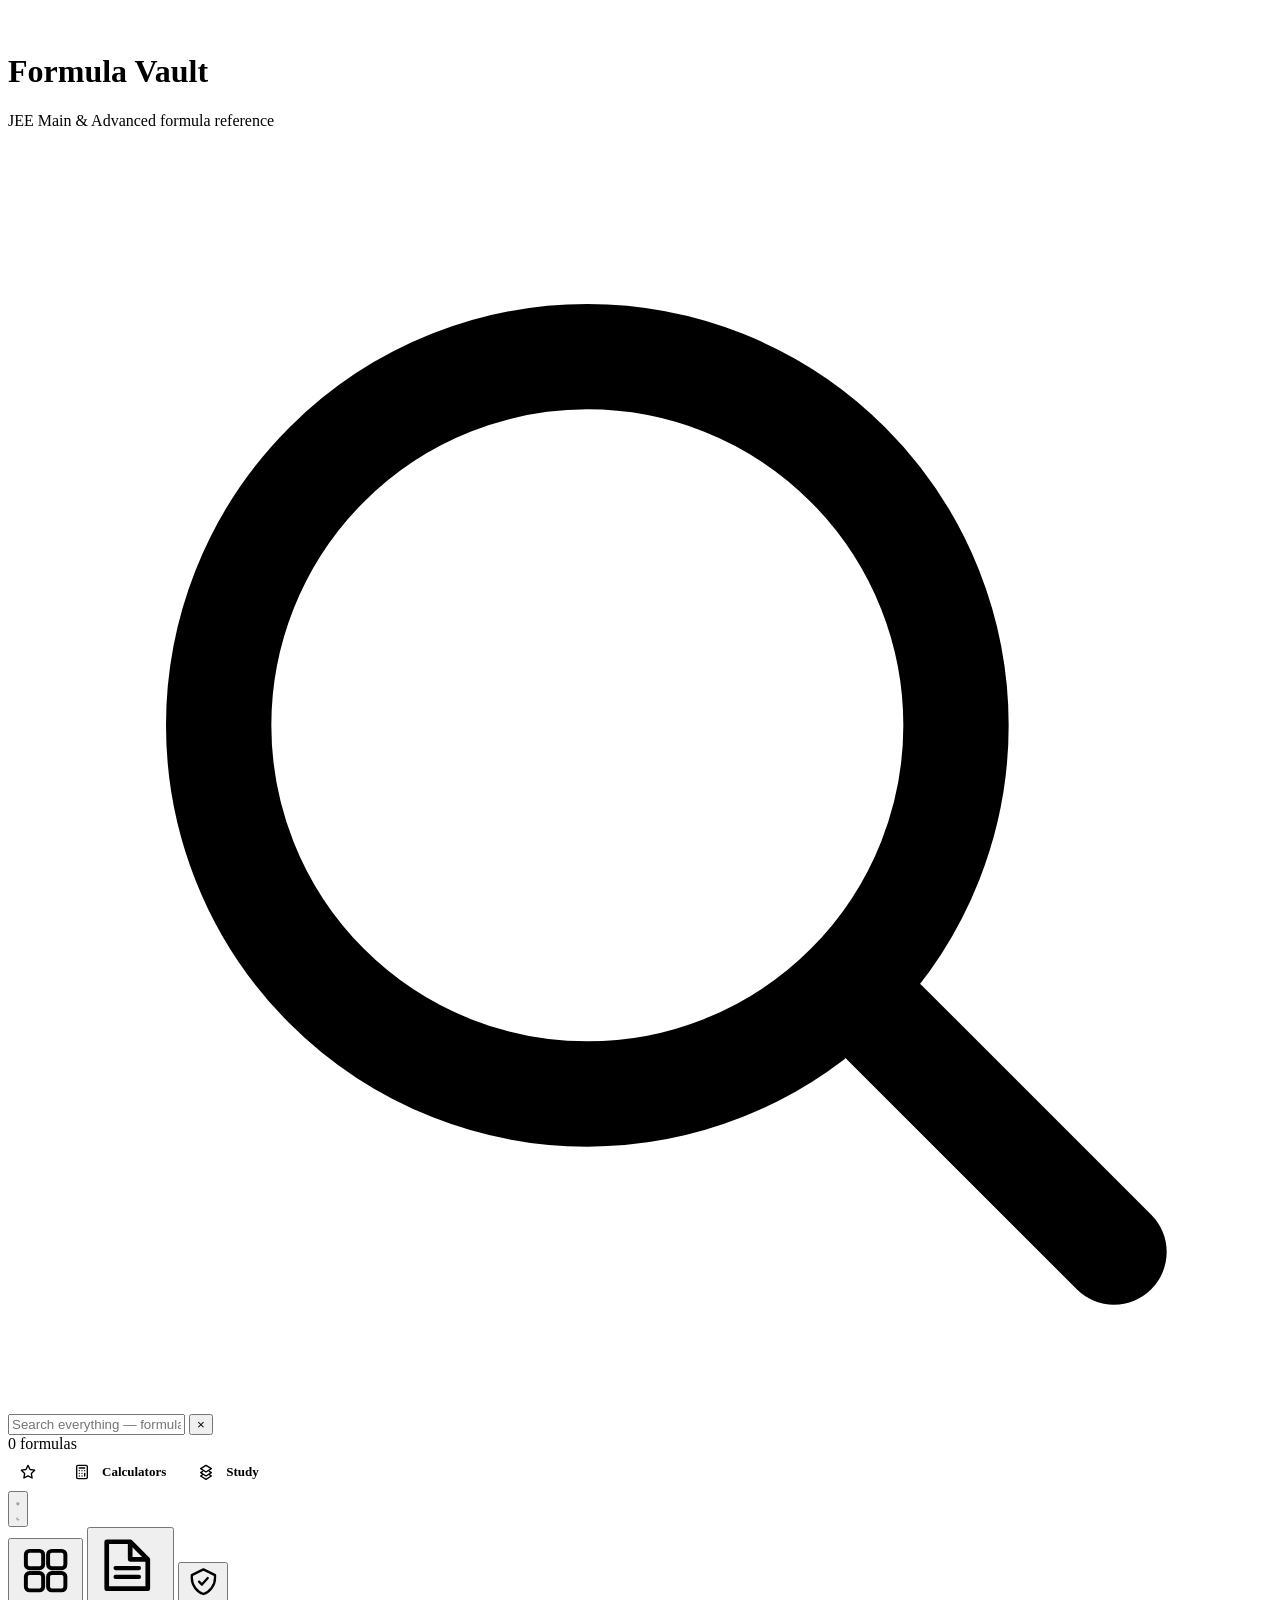
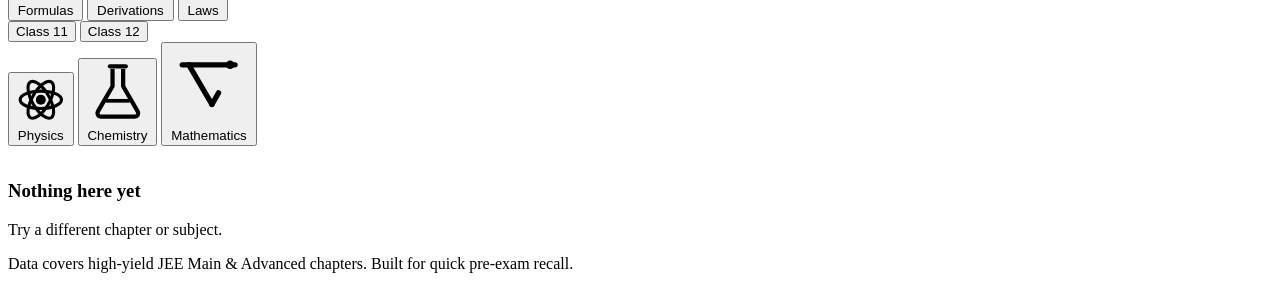
==== commit a78c40a5: "Revert "chore: release 052" This reverts commit ce6f60906b02244fcc83f28fe40460a07950c032." ====
--- a/index.html
+++ b/index.html
@@ -3,32 +3,7 @@
 <head>
 <meta charset="UTF-8">
 <meta name="viewport" content="width=device-width, initial-scale=1.0, viewport-fit=cover">
-<meta name="color-scheme" content="dark light">
-<meta name="theme-color" content="#060a13">
 <title>Formula Vault — JEE Formula Reference</title>
-<script>
-(function(){
-  try{
-    var lite=false, nav=navigator, mq=window.matchMedia, cn=nav.connection||nav.mozConnection||nav.webkitConnection;
-    if(mq && mq('(prefers-reduced-motion: reduce)').matches) lite=true;
-    var dm=nav.deviceMemory; if(typeof dm==='number' && dm>0 && dm<=4) lite=true;
-    var hc=nav.hardwareConcurrency; if(typeof hc==='number' && hc>0 && hc<=4) lite=true;
-    if(cn){ if(cn.saveData===true) lite=true; var et=cn.effectiveType; if(et==='slow-2g'||et==='2g'||et==='3g') lite=true; }
-    var pref=null; try{ pref=localStorage.getItem('fvault:perf'); }catch(e){}
-    if(pref==='lite') lite=true; else if(pref==='full') lite=false;
-    var el=document.documentElement;
-    el.classList.add(lite?'perf-lite':'perf-full');
-    window.__FV_LITE=lite;
-    window.__FVsetPerf=function(mode){
-      try{ localStorage.setItem('fvault:perf',mode); }catch(e){}
-      var on=(mode==='lite');
-      el.classList.toggle('perf-lite',on); el.classList.toggle('perf-full',!on);
-      window.__FV_LITE=on;
-      if(window.FV && window.FV.renderAll) window.FV.renderAll();
-    };
-  }catch(e){ document.documentElement.classList.add('perf-full'); }
-})();
-</script>
 <link rel="stylesheet" href="css/base.css">
 <link rel="stylesheet" href="css/layout.css">
 <link rel="stylesheet" href="css/cards.css">
--- a/css/features.css
+++ b/css/features.css
@@ -418,58 +418,3 @@
     .study-btns{ margin-top:12px; }
     .study-btns .fv-btn{ padding:9px 12px; }
   }
-
-  /* ================= low-power performance mode ================= */
-  /* Auto-enabled on limited devices (<=4 CPU cores, <=4GB memory, slow/save-data
-     network, prefers-reduced-motion) and overridable via localStorage
-     "fvault:perf" = "lite" | "full" or window.__FVsetPerf("lite"|"full").
-     It replaces GPU-expensive backdrop blur and continuous animation with a
-     static, opaque, blur-free surface — the single biggest win on old phones,
-     tablets and low-end GPUs. */
-  html.perf-lite{ --glass-fill: rgba(17,26,46,0.93); --glass-fill-strong: rgba(25,35,60,0.97);
-    --input-bg: rgba(17,26,46,0.9); --input-bg-focus: rgba(25,35,60,0.98);
-    --soft-fill: rgba(186,209,255,0.07); --pill-bg: rgba(186,209,255,0.07);
-    --header-bg: rgba(8,13,24,0.97); }
-  html[data-theme="light"].perf-lite{ --glass-fill: rgba(255,255,255,0.94); --glass-fill-strong: rgba(255,255,255,0.98);
-    --input-bg: rgba(255,255,255,0.92); --input-bg-focus: rgba(255,255,255,0.99);
-    --header-bg: rgba(244,249,255,0.97); }
-
-  /* static background — no huge blurred, drifting blobs */
-  html.perf-lite .bg .blob{ display:none !important; }
-  html.perf-lite .bg{ background: radial-gradient(120% 90% at 50% -10%, var(--bg-1) 0%, var(--bg-0) 58%); }
-
-  /* strip every backdrop blur */
-  html.perf-lite .glass,
-  html.perf-lite .face,
-  html.perf-lite .deriv-card,
-  html.perf-lite .law-card,
-  html.perf-lite header.top,
-  html.perf-lite .card-btn,
-  html.perf-lite .fv-toast,
-  html.perf-lite .fv-ov-panel,
-  html.perf-lite .study-face,
-  html.perf-lite .fv-ov.drawer.threads-open .fv-threads{
-    -webkit-backdrop-filter:none !important; backdrop-filter:none !important;
-  }
-  html.perf-lite .fv-ov-panel{ background: var(--glass-fill-strong); }
-  html.perf-lite .fv-toast{ background: rgba(15,22,40,.97); }
-  html[data-theme="light"].perf-lite .fv-toast{ background: rgba(255,255,255,.98); }
-  html.perf-lite .fv-ov.drawer.threads-open .fv-threads{ background: var(--header-bg); }
-
-  /* no 3D tilt on hover */
-  html.perf-lite .card-outer:hover .card-inner{ transform:none; }
-  html.perf-lite .card-outer.flipped:hover .card-inner{ transform: rotateY(180deg); }
-
-  /* reveal cards immediately (no per-card enter animation / compositing) */
-  html.perf-lite #grid > *{ opacity:1 !important; transform:none !important;
-    transition:none !important; animation:none !important; }
-
-  /* trim all motion to a minimum */
-  html.perf-lite *,
-  html.perf-lite *::before,
-  html.perf-lite *::after{
-    animation-duration:.001ms !important;
-    animation-iteration-count:1 !important;
-    transition-duration:.001ms !important;
-    scroll-behavior:auto !important;
-  }
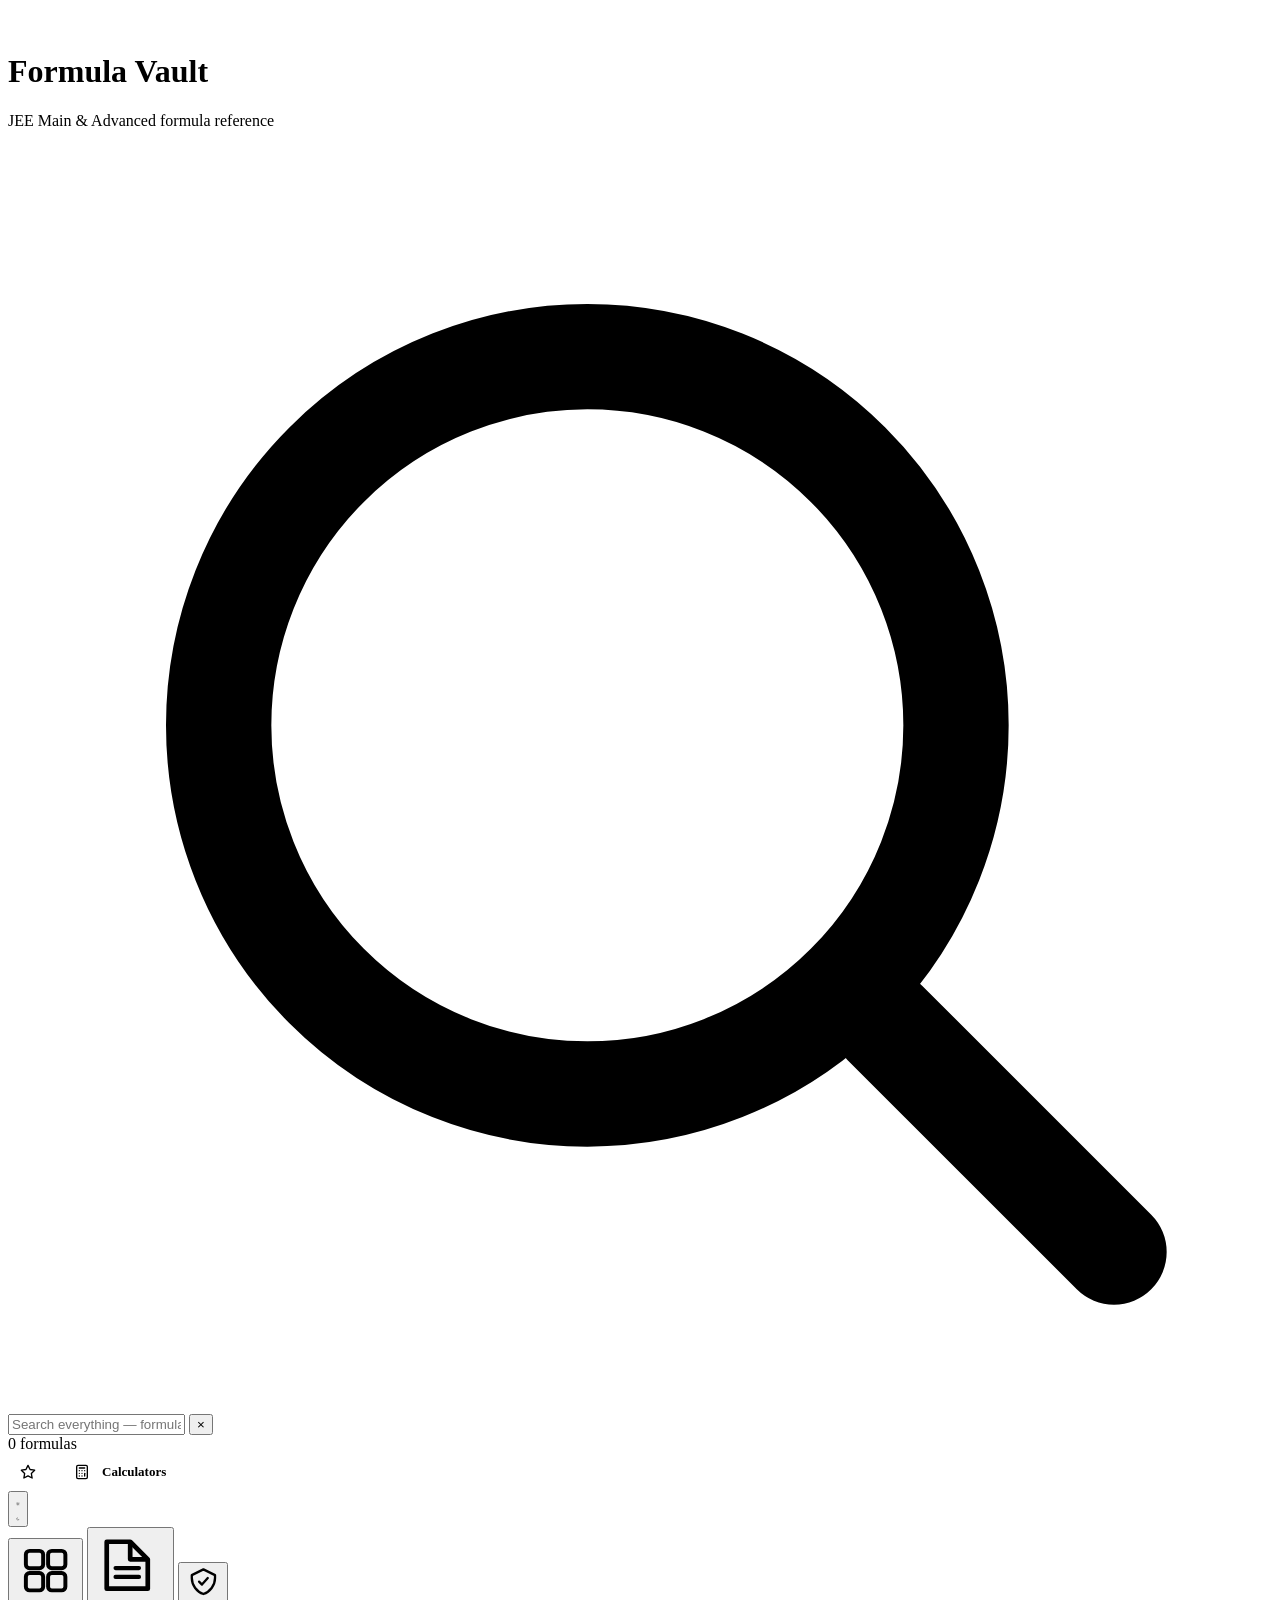
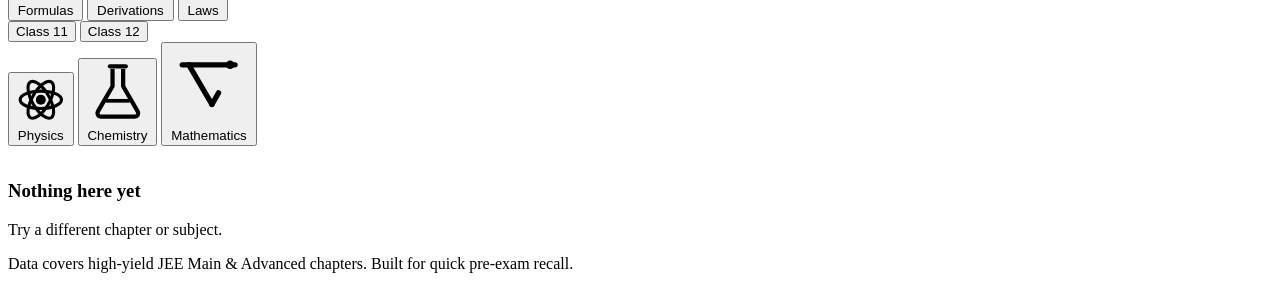
==== commit 25b7ecb4: "Remove study mode" ====
--- a/index.html
+++ b/index.html
@@ -40,7 +40,6 @@
     <div class="head-actions">
       <button class="hbtn glass" id="fvBtnFavs" title="Bookmarked formulas"><svg viewBox="0 0 24 24" width="16" height="16" fill="none" stroke="currentColor" stroke-width="2" stroke-linejoin="round"><polygon points="12 2 15.09 8.26 22 9.27 17 14.14 18.18 21.02 12 17.77 5.82 21.02 7 14.14 2 9.27 8.91 8.26 12 2"/></svg><span class="hbadge" id="fvFavCount"></span></button>
       <button class="hbtn glass" data-open="calc" title="Open calculators"><svg viewBox="0 0 24 24" width="16" height="16" fill="none" stroke="currentColor" stroke-width="2" stroke-linecap="round" stroke-linejoin="round"><rect width="16" height="20" x="4" y="2" rx="2"/><line x1="8" x2="16" y1="6" y2="6"/><line x1="16" x2="16" y1="14" y2="18"/><path d="M16 10h.01"/><path d="M12 10h.01"/><path d="M8 10h.01"/><path d="M12 14h.01"/><path d="M8 14h.01"/><path d="M12 18h.01"/><path d="M8 18h.01"/></svg><span class="lbl">Calculators</span></button>
-      <button class="hbtn glass" data-open="study" title="Open study mode"><svg viewBox="0 0 24 24" width="16" height="16" fill="none" stroke="currentColor" stroke-width="2" stroke-linecap="round" stroke-linejoin="round"><path d="M12 2 4 7l8 5 8-5-8-5Z"/><path d="m17 11 3 2-8 5-8-5 3-2"/><path d="m17 16 3 2-8 5-8-5 3-2"/></svg><span class="lbl">Study</span></button>
       <button class="hbtn glass ai" id="fvBtnTutor" title="Open AI Tutor"><svg viewBox="0 0 24 24" width="16" height="16" fill="none" stroke="currentColor" stroke-width="2" stroke-linecap="round" stroke-linejoin="round"><path d="M12 3l1.9 5.6a2 2 0 0 0 1.3 1.3L20.8 12l-5.6 1.9a2 2 0 0 0-1.3 1.3L12 20.8l-1.9-5.6a2 2 0 0 0-1.3-1.3L3.2 12l5.6-1.9a2 2 0 0 0 1.3-1.3z"/><path d="M5 3v4"/><path d="M19 17v4"/><path d="M3 5h4"/><path d="M17 19h4"/></svg><span class="lbl">AI Tutor</span></button>
     </div>
     <button class="theme-toggle glass" id="themeToggle" aria-label="Toggle light and dark mode">
--- a/css/features.css
+++ b/css/features.css
@@ -194,28 +194,6 @@
     @page{ margin:12mm; }
   }
 
-  /* study mode */
-  .fv-ov.study{ padding:0; }
-  .fv-ov.study .fv-ov-panel{ max-width:none; width:100%; height:100%; max-height:none; border-radius:0; background:transparent; border:none; box-shadow:none; display:flex; flex-direction:column; align-items:center; justify-content:center; padding:18px; }
-  .study-top{ position:absolute; top:18px; left:0; right:0; display:flex; align-items:center; justify-content:center; gap:14px; padding:0 18px; }
-  .study-progress{ flex:1; max-width:420px; height:6px; border-radius:99px; background:var(--soft-fill); overflow:hidden; border:1px solid var(--soft-border); }
-  .study-progress i{ display:block; height:100%; background:linear-gradient(90deg,var(--acc),var(--indigo)); transition:width .4s var(--ease); border-radius:99px; }
-  .study-card{ width:min(620px, 92vw); height:min(380px, 56vh); perspective:1600px; cursor:pointer; }
-  .study-inner{ position:relative; width:100%; height:100%; transform-style:preserve-3d; transition:transform .6s var(--ease); }
-  .study-card.flipped .study-inner{ transform:rotateY(180deg); }
-  .study-face{ position:absolute; inset:0; backface-visibility:hidden; -webkit-backface-visibility:hidden; border-radius:24px; border:1px solid var(--glass-border-strong); background:var(--glass-fill); backdrop-filter:blur(24px) saturate(180%); box-shadow:0 24px 70px rgba(0,0,0,.45); display:flex; flex-direction:column; align-items:center; justify-content:center; text-align:center; padding:30px; gap:14px; }
-  .study-face.back{ transform:rotateY(180deg); overflow-y:auto; justify-content:flex-start; padding-top:26px; }
-  .study-face .s-tag{ font-size:11px; font-weight:800; letter-spacing:.06em; text-transform:uppercase; color:var(--acc); }
-  .study-face .s-title{ font-size:19px; font-weight:800; line-height:1.3; }
-  .study-face .s-eq{ font-size:26px; font-family:"New York", ui-serif, Georgia, serif; font-style:italic; line-height:1.5; overflow-wrap:anywhere; }
-  .study-face .s-body{ font-size:13px; color:var(--text-mid); text-align:left; line-height:1.6; width:100%; }
-  .study-btns{ display:flex; gap:12px; margin-top:22px; }
-  .study-btns .fv-btn{ min-width:130px; padding:12px 20px; }
-  .study-btns .again{ border-color:rgba(255,93,108,.5); color:var(--bad); }
-  .study-btns .got{ background:linear-gradient(135deg, rgba(47,191,113,.9), rgba(47,191,113,.7)); color:#fff; border:none; }
-  .study-btns .k{ opacity:.55; font-size:10px; border:1px solid currentColor; border-radius:5px; padding:1px 5px; margin-left:4px; }
-  .study-hintkeys{ margin-top:14px; font-size:11px; color:var(--text-low); }
-
   /* calculators */
   .fv-ov.calc-modal .fv-ov-panel{ max-width:720px; }
   .calc-mode-tabs{ display:flex; gap:6px; overflow-x:auto; padding:0 18px 12px; scrollbar-width:none; }
@@ -332,7 +310,6 @@
   }
   @media (max-width:360px){
     .fv-ov-panel{ border-radius:18px; }
-    .study-btns .fv-btn{ min-width:112px; padding:10px 12px; font-size:12.5px; }
   }
 
   /* ================= mobile optimizations ================= */
@@ -359,7 +336,7 @@
 
   @media (max-width: 640px){
     .fv-ov{ padding: calc(10px + env(safe-area-inset-top)) calc(10px + env(safe-area-inset-right)) calc(10px + env(safe-area-inset-bottom)) calc(10px + env(safe-area-inset-left)); }
-    .fv-ov.drawer, .fv-ov.study{ padding:0; }
+    .fv-ov.drawer{ padding:0; }
     .head-actions{ gap:5px; }
     .head-actions .hbtn{ height:38px; min-width:36px; padding:0 8px; }
     .head-actions .hbtn:not(.ai){ font-size:12px; }
@@ -382,15 +359,6 @@
     .sh-groups{ grid-template-columns:repeat(auto-fill,minmax(150px,1fr)); }
     .sh-scroll{ max-height:44vh; }
     .sheet{ columns:1; }
-
-    .study-top{ top: calc(16px + env(safe-area-inset-top)); }
-    .fv-ov.study .fv-ov-panel{ padding-top: calc(16px + env(safe-area-inset-top)); padding-bottom: calc(16px + env(safe-area-inset-bottom)); }
-    .study-card{ width:94vw; height:min(460px, 60vh); }
-    .study-face{ padding:22px; border-radius:20px; }
-    .study-face .s-eq{ font-size:23px; }
-    .study-face .s-title{ font-size:17px; }
-    .study-btns{ width:100%; max-width:420px; margin-top:18px; }
-    .study-btns .fv-btn{ flex:1; min-width:0; padding:11px 12px; }
 
     .fav-row{ padding:10px; }
 
@@ -406,15 +374,3 @@
     }
     html[data-theme="light"] .fv-ov.drawer.threads-open .fv-threads{ background:rgba(242,248,255,0.98); }
   }
-
-  @media (max-width: 400px){
-    .study-face .s-eq{ font-size:21px; }
-  }
-
-  @media (max-height: 520px) and (orientation: landscape){
-    .study-card{ width:min(560px, 90vw); height:72vh; }
-    .study-face{ padding:18px; }
-    .study-face .s-eq{ font-size:20px; }
-    .study-btns{ margin-top:12px; }
-    .study-btns .fv-btn{ padding:9px 12px; }
-  }
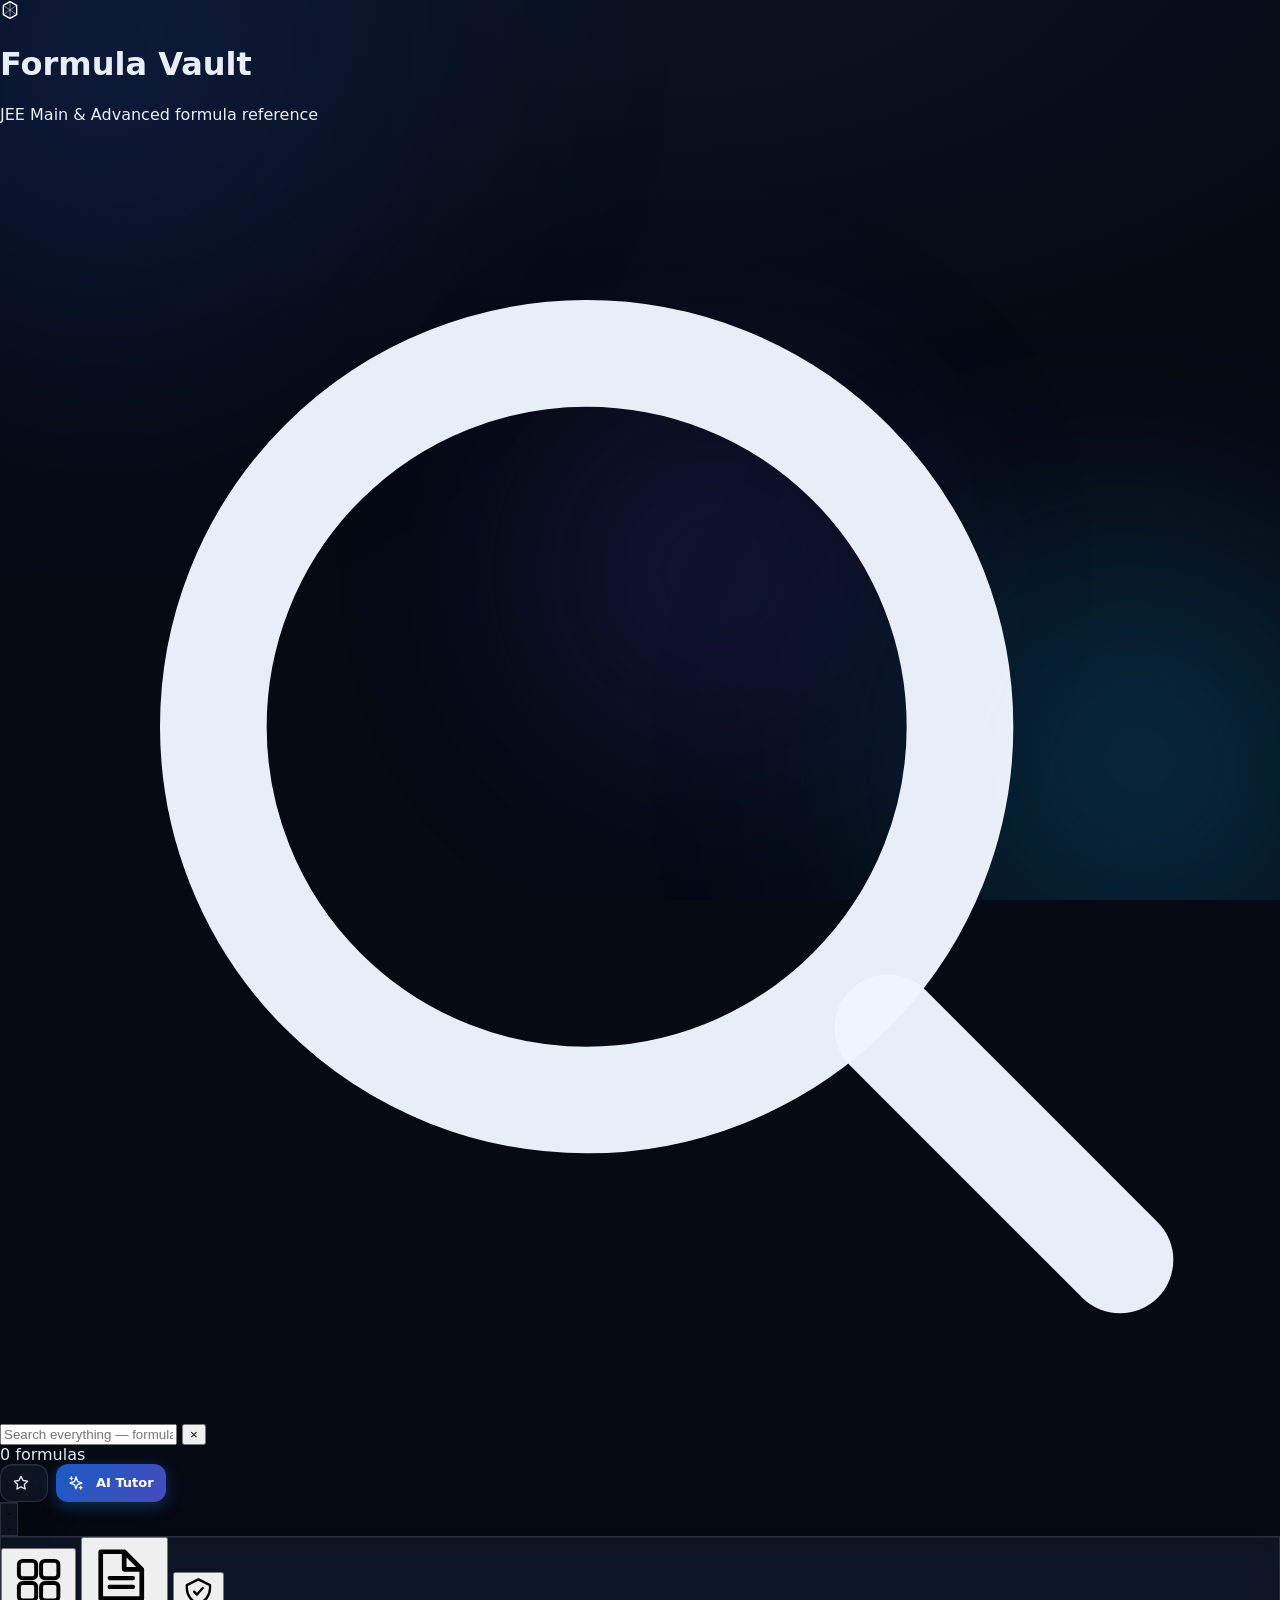
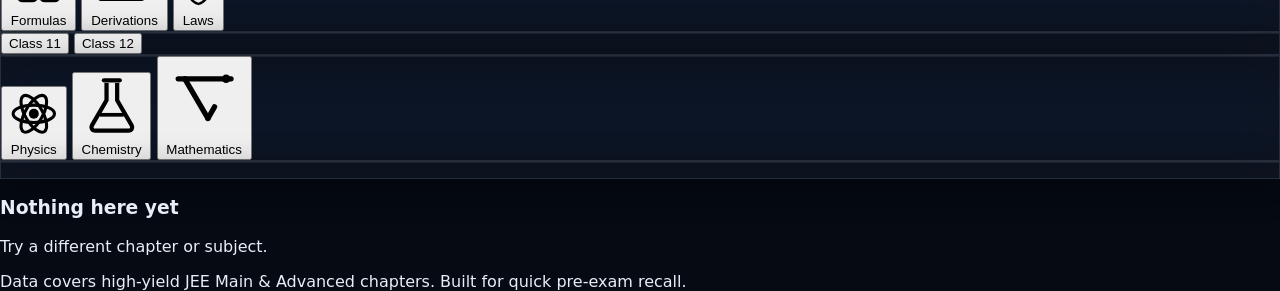
==== commit 9355fc28: "Remove calculators" ====
--- a/index.html
+++ b/index.html
@@ -39,7 +39,6 @@
     <div class="count-pill" id="countPill">0 formulas</div>
     <div class="head-actions">
       <button class="hbtn glass" id="fvBtnFavs" title="Bookmarked formulas"><svg viewBox="0 0 24 24" width="16" height="16" fill="none" stroke="currentColor" stroke-width="2" stroke-linejoin="round"><polygon points="12 2 15.09 8.26 22 9.27 17 14.14 18.18 21.02 12 17.77 5.82 21.02 7 14.14 2 9.27 8.91 8.26 12 2"/></svg><span class="hbadge" id="fvFavCount"></span></button>
-      <button class="hbtn glass" data-open="calc" title="Open calculators"><svg viewBox="0 0 24 24" width="16" height="16" fill="none" stroke="currentColor" stroke-width="2" stroke-linecap="round" stroke-linejoin="round"><rect width="16" height="20" x="4" y="2" rx="2"/><line x1="8" x2="16" y1="6" y2="6"/><line x1="16" x2="16" y1="14" y2="18"/><path d="M16 10h.01"/><path d="M12 10h.01"/><path d="M8 10h.01"/><path d="M12 14h.01"/><path d="M8 14h.01"/><path d="M12 18h.01"/><path d="M8 18h.01"/></svg><span class="lbl">Calculators</span></button>
       <button class="hbtn glass ai" id="fvBtnTutor" title="Open AI Tutor"><svg viewBox="0 0 24 24" width="16" height="16" fill="none" stroke="currentColor" stroke-width="2" stroke-linecap="round" stroke-linejoin="round"><path d="M12 3l1.9 5.6a2 2 0 0 0 1.3 1.3L20.8 12l-5.6 1.9a2 2 0 0 0-1.3 1.3L12 20.8l-1.9-5.6a2 2 0 0 0-1.3-1.3L3.2 12l5.6-1.9a2 2 0 0 0 1.3-1.3z"/><path d="M5 3v4"/><path d="M19 17v4"/><path d="M3 5h4"/><path d="M17 19h4"/></svg><span class="lbl">AI Tutor</span></button>
     </div>
     <button class="theme-toggle glass" id="themeToggle" aria-label="Toggle light and dark mode">
--- a/css/base.css
+++ b/css/base.css
@@ -0,0 +1,141 @@
+  :root{
+    --bg-0:#060a13;
+    --bg-1:#0b1424;
+    --glass-fill: rgba(186,209,255,0.055);
+    --glass-fill-strong: rgba(186,209,255,0.10);
+    --glass-border: rgba(198,218,255,0.14);
+    --glass-border-strong: rgba(198,218,255,0.28);
+    --text-hi: rgba(240,246,255,0.97);
+    --text-mid: rgba(210,224,250,0.68);
+    --text-low: rgba(196,213,245,0.44);
+    --shadow-panel: 0 8px 32px rgba(0,0,0,0.38), inset 0 1px 0 rgba(255,255,255,0.07);
+    --shadow-header: 0 12px 32px rgba(0,0,0,0.42);
+    --header-bg: rgba(6,10,20,0.55);
+    --input-bg: rgba(186,209,255,0.055);
+    --input-bg-focus: rgba(186,209,255,0.10);
+    --soft-fill: rgba(186,209,255,0.05);
+    --soft-fill-hover: rgba(186,209,255,0.09);
+    --soft-border: rgba(198,218,255,0.10);
+    --pill-bg: rgba(186,209,255,0.05);
+    --blob1:#15306B;
+    --blob2:#0B5E82;
+    --blob3:#3A3DAE;
+    --blob-opacity:0.55;
+
+    --blue:#1D64D8;
+    --blue-rgb:29,100,216;
+    --cyan:#0E93AE;
+    --cyan-rgb:14,147,174;
+    --indigo:#5457D9;
+    --indigo-rgb:84,87,217;
+    --amber:#FF9F0A;
+
+    --radius-l: 26px;
+    --radius-m: 18px;
+    --radius-s: 12px;
+    --ease: cubic-bezier(0.16, 1, 0.3, 1);
+  }
+
+  html[data-theme="light"]{
+    --bg-0:#f1f6fd;
+    --bg-1:#dfeafc;
+    --glass-fill: rgba(255,255,255,0.55);
+    --glass-fill-strong: rgba(255,255,255,0.72);
+    --glass-border: rgba(60,110,190,0.16);
+    --glass-border-strong: rgba(60,110,190,0.32);
+    --text-hi: #0B1E3D;
+    --text-mid: rgba(11,30,61,0.66);
+    --text-low: rgba(11,30,61,0.44);
+    --shadow-panel: 0 8px 28px rgba(30,64,120,0.14), inset 0 1px 0 rgba(255,255,255,0.65);
+    --shadow-header: 0 10px 26px rgba(30,64,120,0.12);
+    --header-bg: rgba(238,244,252,0.68);
+    --input-bg: rgba(255,255,255,0.55);
+    --input-bg-focus: rgba(255,255,255,0.75);
+    --soft-fill: rgba(30,64,120,0.045);
+    --soft-fill-hover: rgba(30,64,120,0.08);
+    --soft-border: rgba(30,64,120,0.10);
+    --pill-bg: rgba(255,255,255,0.55);
+    --blob1:#BFDBFE;
+    --blob2:#A6E6F2;
+    --blob3:#D2D4FB;
+    --blob-opacity:0.75;
+  }
+
+  *{box-sizing:border-box;}
+  html,body{height:100%;}
+  body{
+    margin:0;
+    min-height:100vh;
+    background: var(--bg-0);
+    color: var(--text-hi);
+    font-family: -apple-system, BlinkMacSystemFont, "SF Pro Display", "SF Pro Text", Inter, system-ui, sans-serif;
+    -webkit-font-smoothing: antialiased;
+    overflow-x:hidden;
+    transition: background-color .4s var(--ease), color .4s var(--ease);
+  }
+
+  /* ---------- animated ambient background ---------- */
+  .bg{
+    position: fixed;
+    inset: 0;
+    z-index: -1;
+    overflow: hidden;
+    background: radial-gradient(130% 95% at 50% -10%, var(--bg-1) 0%, var(--bg-0) 55%);
+    transition: background .4s var(--ease);
+  }
+  .blob{
+    position:absolute;
+    border-radius:50%;
+    filter: blur(110px);
+    opacity: var(--blob-opacity);
+    will-change: transform;
+    transition: background .5s var(--ease), opacity .5s var(--ease);
+  }
+  .blob-1{
+    width:52vw; height:52vw; max-width:760px; max-height:760px;
+    background: radial-gradient(circle at 30% 30%, var(--blob1), transparent 70%);
+    top:-14vw; left:-10vw;
+    animation: drift1 26s var(--ease) infinite alternate;
+  }
+  .blob-2{
+    width:46vw; height:46vw; max-width:680px; max-height:680px;
+    background: radial-gradient(circle at 60% 40%, var(--blob2), transparent 70%);
+    bottom:-16vw; right:-8vw;
+    animation: drift2 32s var(--ease) infinite alternate;
+  }
+  .blob-3{
+    width:36vw; height:36vw; max-width:560px; max-height:560px;
+    background: radial-gradient(circle at 50% 50%, var(--blob3), transparent 72%);
+    top:38vh; left:38vw;
+    opacity: calc(var(--blob-opacity) - 0.15);
+    animation: drift3 38s var(--ease) infinite alternate;
+  }
+  @keyframes drift1{ 0%{transform:translate(0,0) scale(1);} 100%{transform:translate(6vw,8vh) scale(1.12);} }
+  @keyframes drift2{ 0%{transform:translate(0,0) scale(1);} 100%{transform:translate(-7vw,-6vh) scale(1.08);} }
+  @keyframes drift3{ 0%{transform:translate(0,0) scale(1);} 100%{transform:translate(-5vw,7vh) scale(1.18);} }
+  @media (prefers-reduced-motion: reduce){
+    .blob{ animation: none !important; }
+  }
+
+  /* ---------- glass base ---------- */
+  .glass{
+    background: var(--glass-fill);
+    -webkit-backdrop-filter: blur(20px) saturate(180%);
+    backdrop-filter: blur(20px) saturate(180%);
+    border: 1px solid var(--glass-border);
+    box-shadow: var(--shadow-panel);
+    transition: background-color .4s var(--ease), border-color .4s var(--ease), box-shadow .4s var(--ease);
+  }
+
+  /* ---------- mobile / touch ---------- */
+  body{ -webkit-tap-highlight-color: transparent; -webkit-text-size-adjust: 100%; text-size-adjust: 100%; overscroll-behavior-x: none; }
+  button, input, textarea, select, a, [role="button"]{ -webkit-tap-highlight-color: transparent; }
+  button, [role="button"], .chip, .seg button, .card-outer{ touch-action: manipulation; }
+  @supports (height: 100dvh){
+    body{ min-height: 100dvh; }
+  }
+  @media (max-width: 640px){
+    .blob{ filter: blur(72px); }
+    .blob-3{ display: none; }
+  }
+
--- a/css/features.css
+++ b/css/features.css
@@ -129,7 +129,6 @@
   .fv-txtbtn:hover{ color:var(--text-hi); border-color:rgba(var(--acc-rgb),.5); }
   .fv-txtbtn svg{ vertical-align:-3px; margin-right:5px; }
   .hbtn svg, .fv-btn svg{ vertical-align:-3px; margin-right:6px; }
-  .calc-tab svg{ width:14px; height:14px; vertical-align:-2px; margin-right:5px; }
   .fv-modal-head h3 svg{ width:17px; height:17px; vertical-align:-3px; margin-right:7px; }
   .card-btn svg{ width:15px; height:15px; }
   .fv-drawer-body{ display:flex; flex:1; min-height:0; }
@@ -194,92 +193,10 @@
     @page{ margin:12mm; }
   }
 
-  /* calculators */
-  .fv-ov.calc-modal .fv-ov-panel{ max-width:720px; }
-  .calc-mode-tabs{ display:flex; gap:6px; overflow-x:auto; padding:0 18px 12px; scrollbar-width:none; }
-  .calc-mode-tabs::-webkit-scrollbar{ display:none; }
-  .calc-mode-tab{ flex-shrink:0; font-family:inherit; font-size:12.5px; font-weight:700; padding:9px 15px; border-radius:999px; border:1px solid var(--glass-border); background:var(--soft-fill); color:var(--text-mid); cursor:pointer; transition:all .25s var(--ease); white-space:nowrap; }
-  .calc-mode-tab:hover{ color:var(--text-hi); border-color:var(--glass-border-strong); }
-  .calc-mode-tab.active{ color:#fff; background:linear-gradient(135deg, rgba(var(--acc-rgb),0.92), rgba(var(--indigo-rgb),0.8)); border-color:transparent; box-shadow:0 3px 12px rgba(var(--acc-rgb),0.4); }
-  .calc-view{ display:none; }
-  .calc-view.active{ display:block; }
-  .calc-tabs{ display:flex; gap:6px; flex-wrap:wrap; margin:0 0 12px; }
-  .calc-tab{ font-family:inherit; font-size:12px; font-weight:700; padding:8px 13px; border-radius:999px; border:1px solid var(--glass-border); background:var(--soft-fill); color:var(--text-mid); cursor:pointer; transition:all .25s var(--ease); display:inline-flex; align-items:center; }
-  .calc-tab.active{ color:#fff; background:linear-gradient(135deg, rgba(var(--acc-rgb),0.92), rgba(var(--acc-rgb),0.6)); border-color:transparent; }
-  .calc-grid{ display:grid; grid-template-columns:1fr 1fr; gap:12px; }
-  .calc-field label{ display:block; font-size:11px; font-weight:700; color:var(--text-low); text-transform:uppercase; letter-spacing:.04em; margin-bottom:5px; }
-  .calc-field input{ width:100%; padding:10px 12px; border-radius:11px; border:1px solid var(--glass-border); background:var(--input-bg); color:var(--text-hi); font-family:inherit; font-size:14px; outline:none; }
-  .calc-field input:focus{ border-color:rgba(var(--acc-rgb),.6); box-shadow:0 0 0 3px rgba(var(--acc-rgb),.14); }
-  .calc-fml{ grid-column:1/-1; font-family:"New York", ui-serif, Georgia, serif; font-style:italic; font-size:15px; color:var(--text-hi); background:rgba(var(--acc-rgb),0.08); border:1px solid rgba(var(--acc-rgb),0.22); border-radius:14px; padding:11px 15px; line-height:1.6; overflow-wrap:anywhere; }
-  .calc-out{ grid-column:1/-1; border-radius:14px; border:1px solid rgba(var(--acc-rgb),.3); background:linear-gradient(135deg, rgba(var(--acc-rgb),0.12), rgba(var(--acc-rgb),0.04)); padding:13px 16px; font-size:14px; line-height:1.7; overflow-wrap:anywhere; word-break:break-word; }
-  .calc-out:empty{ display:none; }
-  .calc-out b{ color:var(--acc); }
-
-  /* keypad calculators */
-  .cal-display{ border:1px solid var(--glass-border); background:var(--input-bg); border-radius:14px; padding:12px 16px; margin-bottom:12px; min-height:76px; display:flex; flex-direction:column; justify-content:center; align-items:flex-end; gap:4px; }
-  .cal-expr{ font-size:24px; font-weight:700; color:var(--text-hi); font-family:ui-monospace,SFMono-Regular,Consolas,monospace; text-align:right; width:100%; overflow-wrap:anywhere; line-height:1.25; }
-  .cal-result{ font-size:13px; color:var(--acc); font-weight:700; text-align:right; width:100%; min-height:16px; overflow-wrap:anywhere; }
-  .cal-pad{ display:grid; gap:8px; }
-  .cal-pad.pad-4{ grid-template-columns:repeat(4,1fr); }
-  .cal-pad.pad-5{ grid-template-columns:repeat(5,1fr); gap:6px; }
-  .cal-k{ font-family:inherit; font-size:18px; font-weight:700; color:var(--text-hi); background:var(--soft-fill); border:1px solid var(--glass-border); border-radius:12px; height:50px; cursor:pointer; transition:all .18s var(--ease); display:flex; align-items:center; justify-content:center; padding:0; }
-  .cal-pad.pad-5 .cal-k{ font-size:15px; height:44px; }
-  .cal-k:hover{ border-color:var(--glass-border-strong); background:var(--soft-fill-hover); }
-  .cal-k:active{ transform:scale(0.96); }
-  .cal-k[data-sp="2"]{ grid-column:span 2; }
-  .cal-k[data-k="eq"]{ background:linear-gradient(135deg, rgba(var(--acc-rgb),0.95), rgba(var(--indigo-rgb),0.9)); color:#fff; border:none; box-shadow:0 4px 14px rgba(var(--acc-rgb),0.38); }
-  .cal-k[data-k="clear"], .cal-k[data-k="back"]{ color:var(--bad); }
-  .cal-k[data-k="op"]{ color:var(--acc); }
-  .cal-ctrl{ display:flex; gap:8px; margin-bottom:12px; }
-  .cal-ctrl select{ flex:1; min-width:0; font-family:inherit; font-size:13px; font-weight:600; color:var(--text-hi); background:var(--soft-fill); border:1px solid var(--glass-border); border-radius:11px; padding:9px 11px; outline:none; cursor:pointer; }
-  .cal-ctrl select option{ color:#111; }
-  .cal-ctrl-b{ font-family:inherit; font-size:12.5px; font-weight:800; color:var(--text-hi); background:var(--soft-fill); border:1px solid var(--glass-border); border-radius:11px; padding:9px 14px; cursor:pointer; letter-spacing:.03em; }
-  .cal-ctrl-b:hover{ border-color:var(--glass-border-strong); }
-
-  /* graphing */
-  .graph-ctrl{ display:flex; align-items:center; gap:8px; margin-bottom:10px; flex-wrap:wrap; }
-  .graph-y{ font-family:"New York", ui-serif, Georgia, serif; font-style:italic; font-size:17px; color:var(--text-hi); }
-  #graphExpr{ flex:1; min-width:140px; font-family:ui-monospace,SFMono-Regular,Consolas,monospace; font-size:14px; color:var(--text-hi); background:var(--input-bg); border:1px solid var(--glass-border); border-radius:11px; padding:10px 12px; outline:none; }
-  #graphExpr:focus{ border-color:rgba(var(--acc-rgb),.6); box-shadow:0 0 0 3px rgba(var(--acc-rgb),.14); }
-  .graph-b{ font-family:inherit; font-size:14px; font-weight:800; color:var(--text-hi); background:var(--soft-fill); border:1px solid var(--glass-border); border-radius:10px; min-width:38px; height:38px; padding:0 12px; cursor:pointer; }
-  .graph-b:hover{ border-color:var(--glass-border-strong); }
-  .graph-wrap{ position:relative; border:1px solid var(--glass-border); border-radius:14px; overflow:hidden; }
-  #graphCanvas{ display:block; width:100%; height:46vh; min-height:240px; touch-action:none; cursor:crosshair; }
-  .graph-hint{ font-size:11px; color:var(--text-low); text-align:center; margin-top:8px; font-weight:600; }
-
-  /* enhanced scientific + split + multi-graph */
-  .cal-pad.pad-6{ grid-template-columns:repeat(6,1fr); gap:5px; }
-  .cal-pad.pad-6 .cal-k{ font-size:14px; height:40px; }
-  .cal-pad.pad-6 .cal-k[data-sp="2"]{ grid-column:span 2; }
-  .cal-ctrl-b.on{ color:#fff; background:linear-gradient(135deg, rgba(var(--acc-rgb),0.95), rgba(var(--indigo-rgb),0.9)); border-color:transparent; box-shadow:0 3px 12px rgba(var(--acc-rgb),0.4); }
-
-  .calc-cats{ display:flex; gap:6px; flex-wrap:wrap; margin:0 0 10px; }
-  .calc-cat-chip{ font-family:inherit; font-size:11.5px; font-weight:700; padding:6px 13px; border-radius:999px; border:1px solid var(--glass-border); background:var(--soft-fill); color:var(--text-mid); cursor:pointer; transition:all .25s var(--ease); }
-  .calc-cat-chip:hover{ color:var(--text-hi); border-color:var(--glass-border-strong); }
-  .calc-cat-chip.active{ color:#fff; background:linear-gradient(135deg, rgba(var(--acc-rgb),0.92), rgba(var(--indigo-rgb),0.8)); border-color:transparent; box-shadow:0 3px 12px rgba(var(--acc-rgb),0.4); }
-  .calc-tab-head{ width:100%; font-size:10px; font-weight:800; letter-spacing:.08em; text-transform:uppercase; color:var(--text-low); margin:10px 2px 2px; }
-
-  .calc-split{ display:grid; grid-template-columns:minmax(300px,360px) 1fr; gap:14px; align-items:start; }
-  .sciplot-plot{ width:100%; margin-top:10px; }
-  @media (max-width:860px){ .calc-split{ grid-template-columns:1fr; } }
-  .fv-ov.calc-modal .fv-ov-panel.sciplot-wide{ max-width:980px; }
-
-  .g-toolbar{ display:flex; align-items:flex-start; gap:8px; margin-bottom:8px; flex-wrap:wrap; }
-  .g-list{ display:flex; flex-direction:column; gap:6px; flex:1 1 100%; min-width:200px; }
-  .g-row{ display:flex; align-items:center; gap:8px; }
-  .g-dot{ width:15px; height:15px; border-radius:50%; border:2px solid rgba(255,255,255,0.28); flex:none; cursor:pointer; box-shadow:0 0 6px rgba(0,0,0,.3) inset; }
-  html[data-theme="light"] .g-dot{ border-color:rgba(0,0,0,.28); }
-  .g-inp{ flex:1; min-width:70px; font-family:ui-monospace,SFMono-Regular,Consolas,monospace; font-size:13.5px; color:var(--text-hi); background:var(--input-bg); border:1px solid var(--glass-border); border-radius:10px; padding:8px 11px; outline:none; }
-  .g-inp:focus{ border-color:rgba(var(--acc-rgb),.6); box-shadow:0 0 0 3px rgba(var(--acc-rgb),.14); }
-  .g-x{ width:30px; height:32px; border-radius:9px; border:1px solid var(--glass-border); background:transparent; color:var(--text-low); cursor:pointer; font-size:15px; flex:none; }
-  .g-x:hover{ color:var(--bad); border-color:rgba(255,93,108,.45); }
-  .g-empty{ font-size:11.5px; color:var(--text-low); font-weight:600; padding:2px 0; }
-  .g-range{ display:flex; gap:6px; align-items:center; flex-wrap:wrap; margin-bottom:8px; }
-  .g-range label{ font-size:10.5px; color:var(--text-low); font-weight:800; margin-right:-2px; }
-  .g-range input{ width:76px; font-family:ui-monospace,Consolas,monospace; font-size:11.5px; color:var(--text-hi); background:var(--input-bg); border:1px solid var(--glass-border); border-radius:9px; padding:6px 8px; outline:none; }
-  .g-range input:focus{ border-color:rgba(var(--acc-rgb),.6); }
-  .graph-b.tiny{ font-size:12px; min-width:34px; height:32px; padding:0 10px; }
-  #spCanvas{ display:block; width:100%; height:42vh; min-height:220px; touch-action:none; cursor:crosshair; }
+  /* equation callout (AI explanation) */
+  .fv-eq-out{ border-radius:14px; border:1px solid rgba(var(--acc-rgb),.3); background:linear-gradient(135deg, rgba(var(--acc-rgb),0.12), rgba(var(--acc-rgb),0.04)); padding:13px 16px; font-size:14px; line-height:1.7; overflow-wrap:anywhere; word-break:break-word; }
+  .fv-eq-out:empty{ display:none; }
+  .fv-eq-out b{ color:var(--acc); }
 
   /* favourites list */
   .fav-row{ display:flex; align-items:center; gap:11px; padding:11px 12px; border:1px solid var(--soft-border); border-radius:13px; margin-bottom:8px; transition:all .22s var(--ease); }
@@ -293,7 +210,6 @@
 
   @media (max-width:640px){
     .fv-ov.drawer .fv-ov-panel{ max-width:100vw; }
-    .calc-grid{ grid-template-columns:1fr; }
     .head-actions .hbtn:not(.ai){ min-width:34px; padding:0 9px; font-size:12px; }
   }
 
@@ -324,7 +240,6 @@
     .fv-icon-btn{ width:40px; height:40px; border-radius:12px; }
     .fv-txtbtn{ padding:9px 13px; font-size:12.5px; }
     .fv-btn{ padding:11px 18px; }
-    .calc-tab{ padding:10px 15px; }
     .fav-x{ width:34px; height:34px; }
     .si-x{ opacity:1; width:26px; height:26px; font-size:13px; }
     .card-btn{ width:36px; height:36px; border-radius:11px; }
@@ -353,9 +268,6 @@
     .msg{ max-width:92%; }
     .fv-chat-input{ padding-bottom: calc(10px + env(safe-area-inset-bottom)); }
 
-    .calc-mode-tabs{ padding:0 14px 10px; }
-    .cal-pad.pad-5 .cal-k{ font-size:13px; height:42px; }
-    #graphCanvas{ height:40vh; min-height:200px; }
     .sh-groups{ grid-template-columns:repeat(auto-fill,minmax(150px,1fr)); }
     .sh-scroll{ max-height:44vh; }
     .sheet{ columns:1; }
@@ -363,7 +275,7 @@
     .fav-row{ padding:10px; }
 
     /* prevent iOS auto-zoom on focus */
-    #search, .fv-chat-input textarea, .calc-field input, .ai-key-in input, .fv-sel, #graphExpr{ font-size:16px; }
+    #search, .fv-chat-input textarea, .ai-key-in input, .fv-sel{ font-size:16px; }
 
     /* History sidebar overlays the chat on phones */
     .fv-ov.drawer.threads-open .fv-threads{
